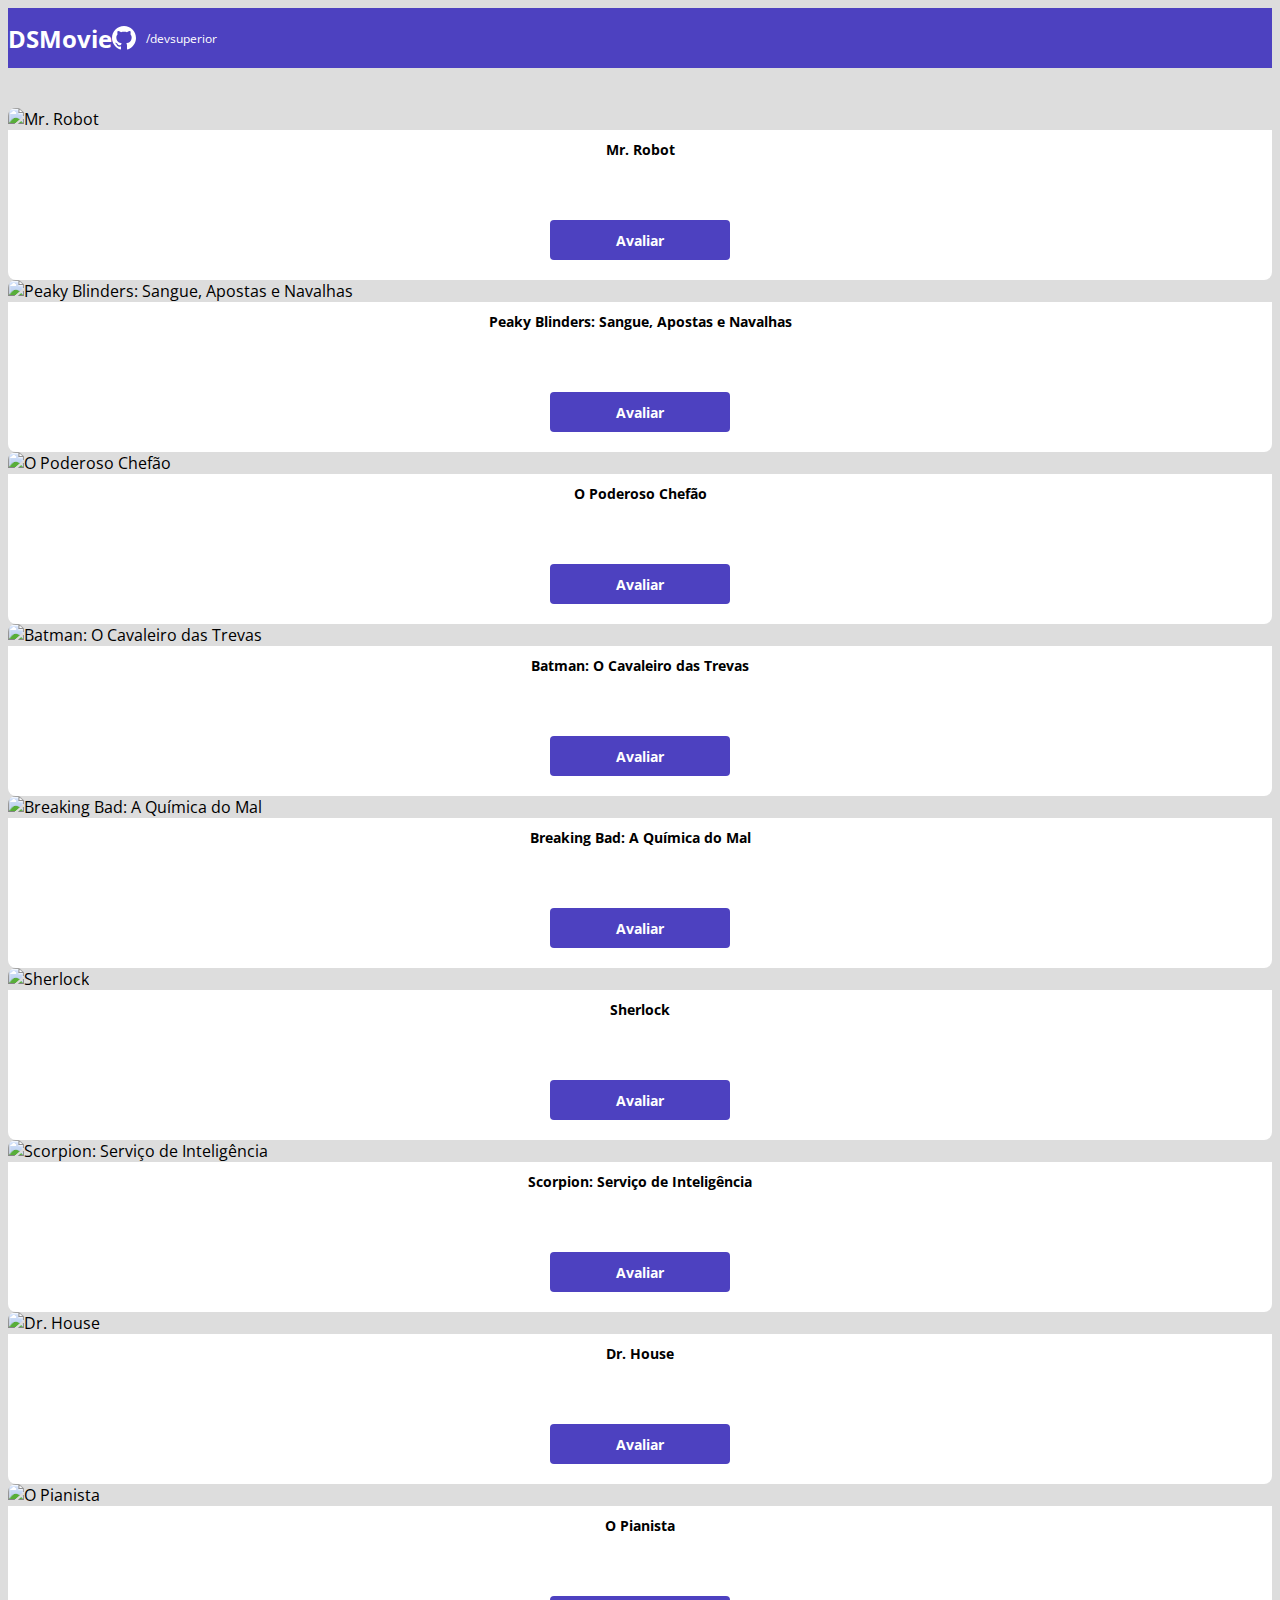
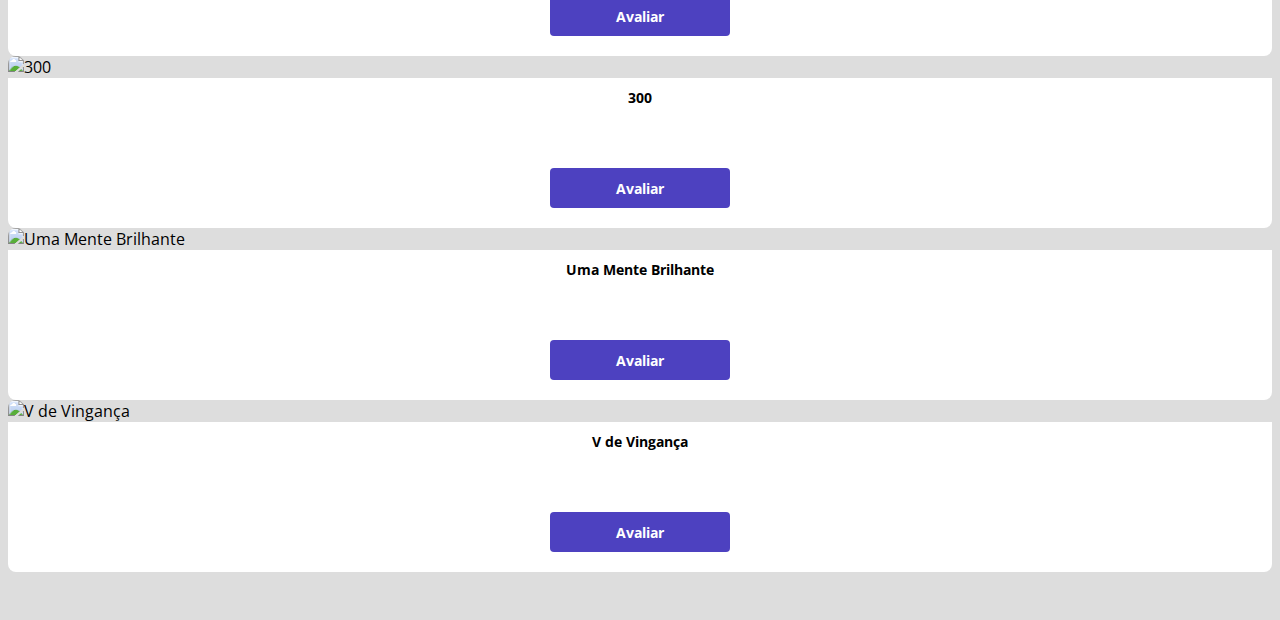
==== index.html @ 03ea0a64 "Listagem de cards" ====
<!DOCTYPE html>
<html lang="en">
  <head>
    <meta charset="UTF-8" />
    <meta http-equiv="X-UA-Compatible" content="IE=edge" />
    <meta name="viewport" content="width=device-width, initial-scale=1.0" />
    <title>Projeto DSMovie</title>

    <link
      href="https://cdn.jsdelivr.net/npm/bootstrap@5.1.3/dist/css/bootstrap.min.css"
      rel="stylesheet"
      integrity="sha384-1BmE4kWBq78iYhFldvKuhfTAU6auU8tT94WrHftjDbrCEXSU1oBoqyl2QvZ6jIW3"
      crossorigin="anonymous"
    />

    <link rel="stylesheet" href="css/styles.css" />
  </head>
  <body>
    <header>
      <nav class="container">
        <h1>DSMovie</h1>
        <div class="dsmovie-contact-container">
          <img src="img/github.svg" alt="Github" />
          <a href="https://github.com/devsuperior">/devsuperior</a>
        </div>
      </nav>
    </header>

    <main>
      <section id="dsmovie-card-list" class="container">
        <div class="row">
          <div class="col-sm-6 col-lg-4 col-xl-3 mb-3">
            <div class="dsmovie-card">
              <img
                src="https://www.themoviedb.org/t/p/w533_and_h300_bestv2/1SEVAgbaah9wE5xoLt4qWPMBdpL.jpg"
                alt="Mr. Robot"
              />
              <div class="dsmovie-card-description">
                <h3>Mr. Robot</h3>
                <a class="dsmovie-btn" href="form.html">Avaliar</a>
              </div>
            </div>
          </div>

          <div class="col-sm-6 col-lg-4 col-xl-3 mb-3">
            <div class="dsmovie-card">
              <img
                src="https://www.themoviedb.org/t/p/w533_and_h300_bestv2/wiE9doxiLwq3WCGamDIOb2PqBqc.jpg"
                alt="Peaky Blinders: Sangue, Apostas e Navalhas"
              />
              <div class="dsmovie-card-description">
                <h3>Peaky Blinders: Sangue, Apostas e Navalhas</h3>
                <a class="dsmovie-btn" href="form.html">Avaliar</a>
              </div>
            </div>
          </div>

          <div class="col-sm-6 col-lg-4 col-xl-3 mb-3">
            <div class="dsmovie-card">
              <img
                src="https://www.themoviedb.org/t/p/w533_and_h300_bestv2/AbgEQO2mneCSOc8CSnOMa8pBS8I.jpg"
                alt="O Poderoso Chefão"
              />
              <div class="dsmovie-card-description">
                <h3>O Poderoso Chefão</h3>
                <a class="dsmovie-btn" href="form.html">Avaliar</a>
              </div>
            </div>
          </div>

          <div class="col-sm-6 col-lg-4 col-xl-3 mb-3">
            <div class="dsmovie-card">
              <img
                src="https://www.themoviedb.org/t/p/w533_and_h300_bestv2/6fA9nie4ROlkyZAUlgKNjGNCbHG.jpg"
                alt="Batman: O Cavaleiro das Trevas"
              />
              <div class="dsmovie-card-description">
                <h3>Batman: O Cavaleiro das Trevas</h3>
                <a class="dsmovie-btn" href="form.html">Avaliar</a>
              </div>
            </div>
          </div>

          <div class="col-sm-6 col-lg-4 col-xl-3 mb-3">
            <div class="dsmovie-card">
              <img
                src="https://www.themoviedb.org/t/p/w533_and_h300_bestv2/yXSzo0VU1Q1QaB7Xg5Hqe4tXXA3.jpg"
                alt="Breaking Bad: A Química do Mal "
              />
              <div class="dsmovie-card-description">
                <h3>Breaking Bad: A Química do Mal </h3>
                <a class="dsmovie-btn" href="form.html">Avaliar</a>
              </div>
            </div>
          </div>

          <div class="col-sm-6 col-lg-4 col-xl-3 mb-3">
            <div class="dsmovie-card">
              <img
                src="https://www.themoviedb.org/t/p/w533_and_h300_bestv2/oU0eAFq5Bwx4EwYpRja6ITP7U1j.jpg"
                alt="Sherlock"
              />
              <div class="dsmovie-card-description">
                <h3>Sherlock</h3>
                <a class="dsmovie-btn" href="form.html">Avaliar</a>
              </div>
            </div>
          </div>

          <div class="col-sm-6 col-lg-4 col-xl-3 mb-3">
            <div class="dsmovie-card">
              <img
                src="https://www.themoviedb.org/t/p/w533_and_h300_bestv2/fThSrHjuS1X82XoH9VrtvgvMIXm.jpg"
                alt="Scorpion: Serviço de Inteligência"
              />
              <div class="dsmovie-card-description">
                <h3>Scorpion: Serviço de Inteligência</h3>
                <a class="dsmovie-btn" href="form.html">Avaliar</a>
              </div>
            </div>
          </div>

          <div class="col-sm-6 col-lg-4 col-xl-3 mb-3">
            <div class="dsmovie-card">
              <img
                src="https://www.themoviedb.org/t/p/w533_and_h300_bestv2/hiK4qc0tZijQ9KNUnBIS1k4tdMJ.jpg"
                alt="Dr. House"
              />
              <div class="dsmovie-card-description">
                <h3>Dr. House</h3>
                <a class="dsmovie-btn" href="form.html">Avaliar</a>
              </div>
            </div>
          </div>

          <div class="col-sm-6 col-lg-4 col-xl-3 mb-3">
            <div class="dsmovie-card">
              <img
                src="https://www.themoviedb.org/t/p/w533_and_h300_bestv2/1XqIhsqnAozznGhxlGdI0GPcCro.jpg"
                alt="O Pianista"
              />
              <div class="dsmovie-card-description">
                <h3>O Pianista</h3>
                <a class="dsmovie-btn" href="form.html">Avaliar</a>
              </div>
            </div>
          </div>

          <div class="col-sm-6 col-lg-4 col-xl-3 mb-3">
            <div class="dsmovie-card">
              <img
                src="https://www.themoviedb.org/t/p/w533_and_h300_bestv2/eGhjeUbzttA3E4flxdAm8gHz4h4.jpg"
                alt="300"
              />
              <div class="dsmovie-card-description">
                <h3>300</h3>
                <a class="dsmovie-btn" href="form.html">Avaliar</a>
              </div>
            </div>
          </div>

          <div class="col-sm-6 col-lg-4 col-xl-3 mb-3">
            <div class="dsmovie-card">
              <img
                src="https://www.themoviedb.org/t/p/w533_and_h300_bestv2/vVBcIN68kFq681b4lObiNJhEVro.jpg"
                alt="Uma Mente Brilhante"
              />
              <div class="dsmovie-card-description">
                <h3>Uma Mente Brilhante</h3>
                <a class="dsmovie-btn" href="form.html">Avaliar</a>
              </div>
            </div>
          </div>

          <div class="col-sm-6 col-lg-4 col-xl-3 mb-3">
            <div class="dsmovie-card">
              <img
                src="https://www.themoviedb.org/t/p/w533_and_h300_bestv2/vVMwu4pGuXHFYA9iwQ6sVtvT91w.jpg"
                alt="V de Vingança"
              />
              <div class="dsmovie-card-description">
                <h3>V de Vingança</h3>
                <a class="dsmovie-btn" href="form.html">Avaliar</a>
              </div>
            </div>
          </div>
      </section>
    </main>
  </body>
</html>
---- css/styles.css ----
@import url('https://fonts.googleapis.com/css2?family=Open+Sans:wght@300;400;700&display=swap');

:root {
    --bg-gray: #ddd;
    --text-gray: #4a4a4a;
    --color-primary: #4D41C0;
    --white:#FFFFFF
}

* {
    box-sizing: border-box;
    font-family: 'Open Sans', sans-serif;
}

h1, h2, h3, h4, h5, h6 {
    margin: 0;
}

html, body {
    background-color: var(--bg-gray);
}

header {
    background-color: var(--color-primary);
    color: var(--white);
    height: 60px;
    display: flex;
    align-items: center;
}

nav {
    display: flex;
    align-items: center;
    justify-content: space-between;
}

nav h1 {
    font-size: 24px;
    font-weight: 700;
}

nav a {
    font-size: 12px;
    font-weight: 400;
}

a, a:hover {
    text-decoration: none;
    color: unset;
}
.dsmovie-contact-container {
    display: flex;
    align-items: center;
}

.dsmovie-contact-container img {
    margin-right: 10px;
}

#dsmovie-card-list {
    padding: 40px 0; /* Espaçamento interno */
}

.dsmovie-card {
    width: 100%;    
}

.dsmovie-card img {
    width: 100%;
    border-radius: 8px 8px 0 0;
}

.dsmovie-card-description {
    background-color: var(--white);
    padding: 10px 20px 20px 20px ;
    display: flex;
    flex-direction: column;
    align-items: center;
    justify-content: space-between;
    border-radius: 0 0 8px 8px;
    min-height: 150px;
}

.dsmovie-card-description h3 {
    font-size: 14px;
    font-weight: 700;
    margin-bottom: 25px;
    text-align: center;
}

.dsmovie-btn, .dsmovie-btn:hover {
    width: 180px;
    height: 40px;
    background-color: var(--color-primary);
    color: var(--white);
    font-size: 14px;
    font-weight: 700;
    display: flex;
    align-items: center;
    justify-content: center;
    border-radius: 4px;
}
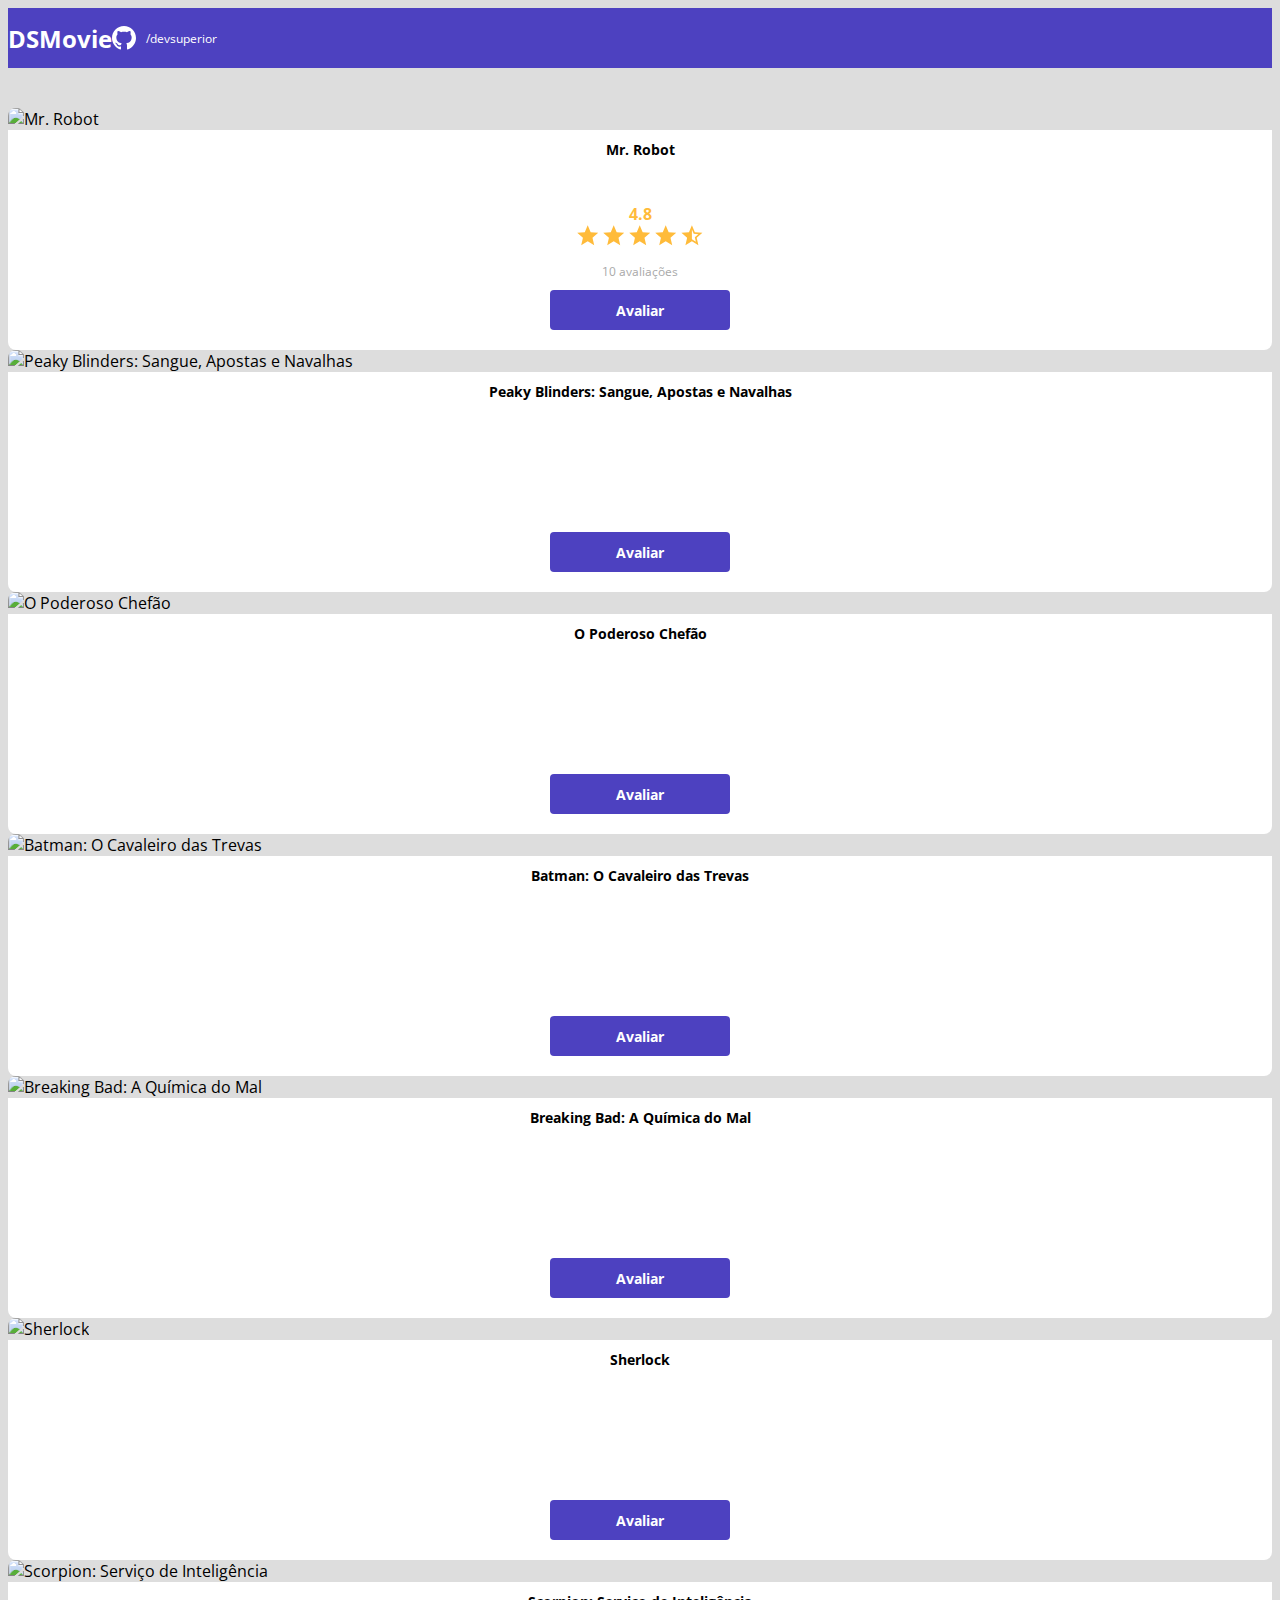
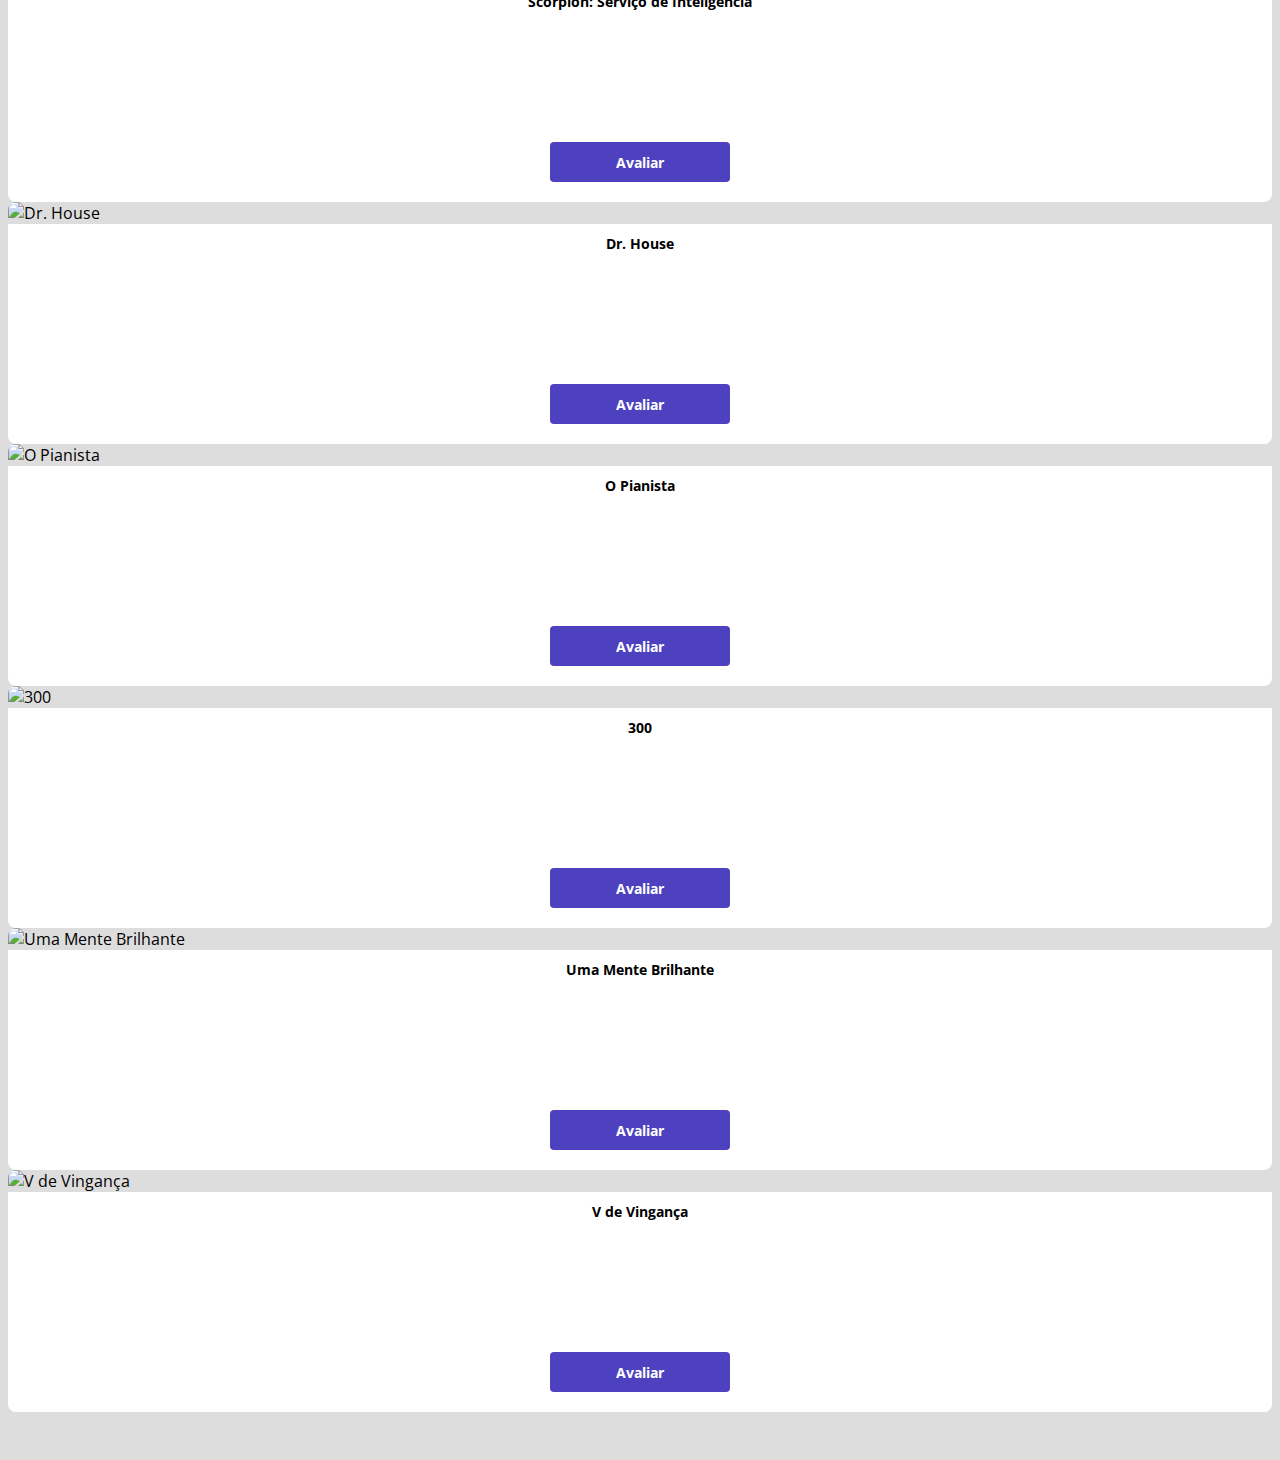
==== commit 042b52d0: "Avaliação com estrelas" ====
--- a/index.html
+++ b/index.html
@@ -37,7 +37,18 @@
               />
               <div class="dsmovie-card-description">
                 <h3>Mr. Robot</h3>
-                <a class="dsmovie-btn" href="form.html">Avaliar</a>
+                <div class="dsmovie-card-description-bottom">
+                  <h4>4.8</h4>
+                  <div>
+                    <img src="img/star-full.svg" alt="Star" />
+                    <img src="img/star-full.svg" alt="Star" />
+                    <img src="img/star-full.svg" alt="Star" />
+                    <img src="img/star-full.svg" alt="Star" />
+                    <img src="img/star-half.svg" alt="Star" />
+                  </div>
+                  <p>10 avaliações</p>
+                  <a class="dsmovie-btn" href="form.html">Avaliar</a>
+                </div>
               </div>
             </div>
           </div>
@@ -88,7 +99,7 @@
                 alt="Breaking Bad: A Química do Mal "
               />
               <div class="dsmovie-card-description">
-                <h3>Breaking Bad: A Química do Mal </h3>
+                <h3>Breaking Bad: A Química do Mal</h3>
                 <a class="dsmovie-btn" href="form.html">Avaliar</a>
               </div>
             </div>
@@ -184,6 +195,7 @@
               </div>
             </div>
           </div>
+        </div>
       </section>
     </main>
   </body>
--- a/css/styles.css
+++ b/css/styles.css
@@ -4,7 +4,9 @@
     --bg-gray: #ddd;
     --text-gray: #4a4a4a;
     --color-primary: #4D41C0;
-    --white:#FFFFFF
+    --white: #FFFFFF;
+    --text-light-gray: #aaa;
+    --star-yellow: #FFBB3A;
 }
 
 * {
@@ -78,7 +80,7 @@
     align-items: center;
     justify-content: space-between;
     border-radius: 0 0 8px 8px;
-    min-height: 150px;
+    height: 220px;
 }
 
 .dsmovie-card-description h3 {
@@ -86,6 +88,28 @@
     font-weight: 700;
     margin-bottom: 25px;
     text-align: center;
+}
+.dsmovie-card-description-bottom {
+    display: flex;
+    flex-direction: column;
+    align-items: center;
+}
+
+.dsmovie-card-description-bottom h4 {
+    font-size: 16px;
+    font-weight: 700;
+    color: var(--star-yellow);
+}
+
+.dsmovie-card-description-bottom img {
+    width: 22px;
+}
+
+.dsmovie-card-description-bottom p {
+    font-size: 12px;
+    font-weight: 400;
+    color: var(--text-light-gray);
+    margin-bottom: 10px;
 }
 
 .dsmovie-btn, .dsmovie-btn:hover {
@@ -99,4 +123,46 @@
     align-items: center;
     justify-content: center;
     border-radius: 4px;
+    border: 0;
 }
+
+.dsmovie-form-container {
+    padding: 40px 0;
+    max-width: 480px;
+}
+
+.dsmovie-form-description {
+    background-color: var(--white);
+    padding: 20px;
+    display: flex;
+    flex-direction: column;
+    align-items: center;
+    border-radius: 0 0 8px 8px;
+}
+
+.dsmovie-form {
+    width: 100%;
+}
+
+.dsmovie-form-description h3 {
+    font-size: 13px;
+    font-weight: 700;
+    margin-bottom: 20px;
+}
+
+.dsmovie-form-group {
+    margin-bottom: 20px;
+}
+
+.dsmovie-form-group label {
+    font-size: 12px;
+    color: var(--text-light-gray);
+}
+
+.dsmovie-form-btn-container {
+    height: 100px;
+    display: flex;
+    flex-direction: column;
+    align-items: center;
+    justify-content: space-between;
+}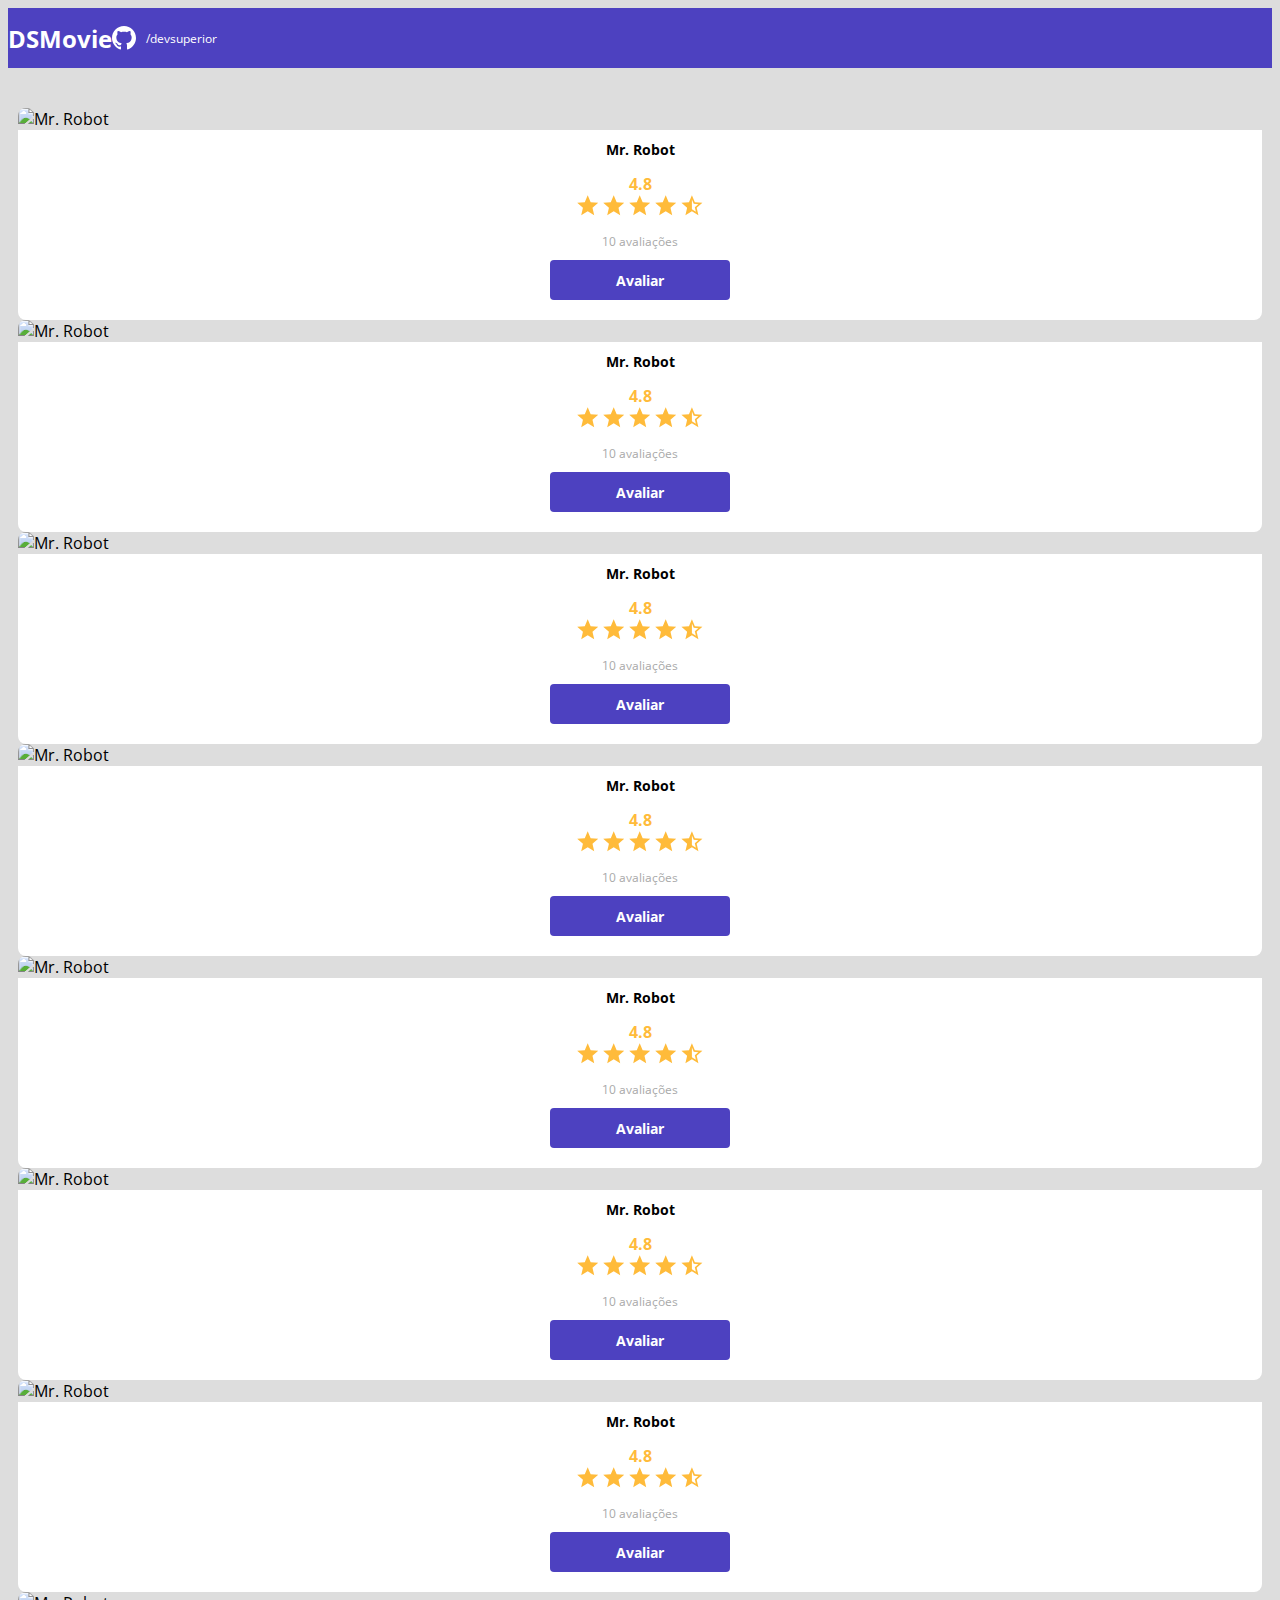
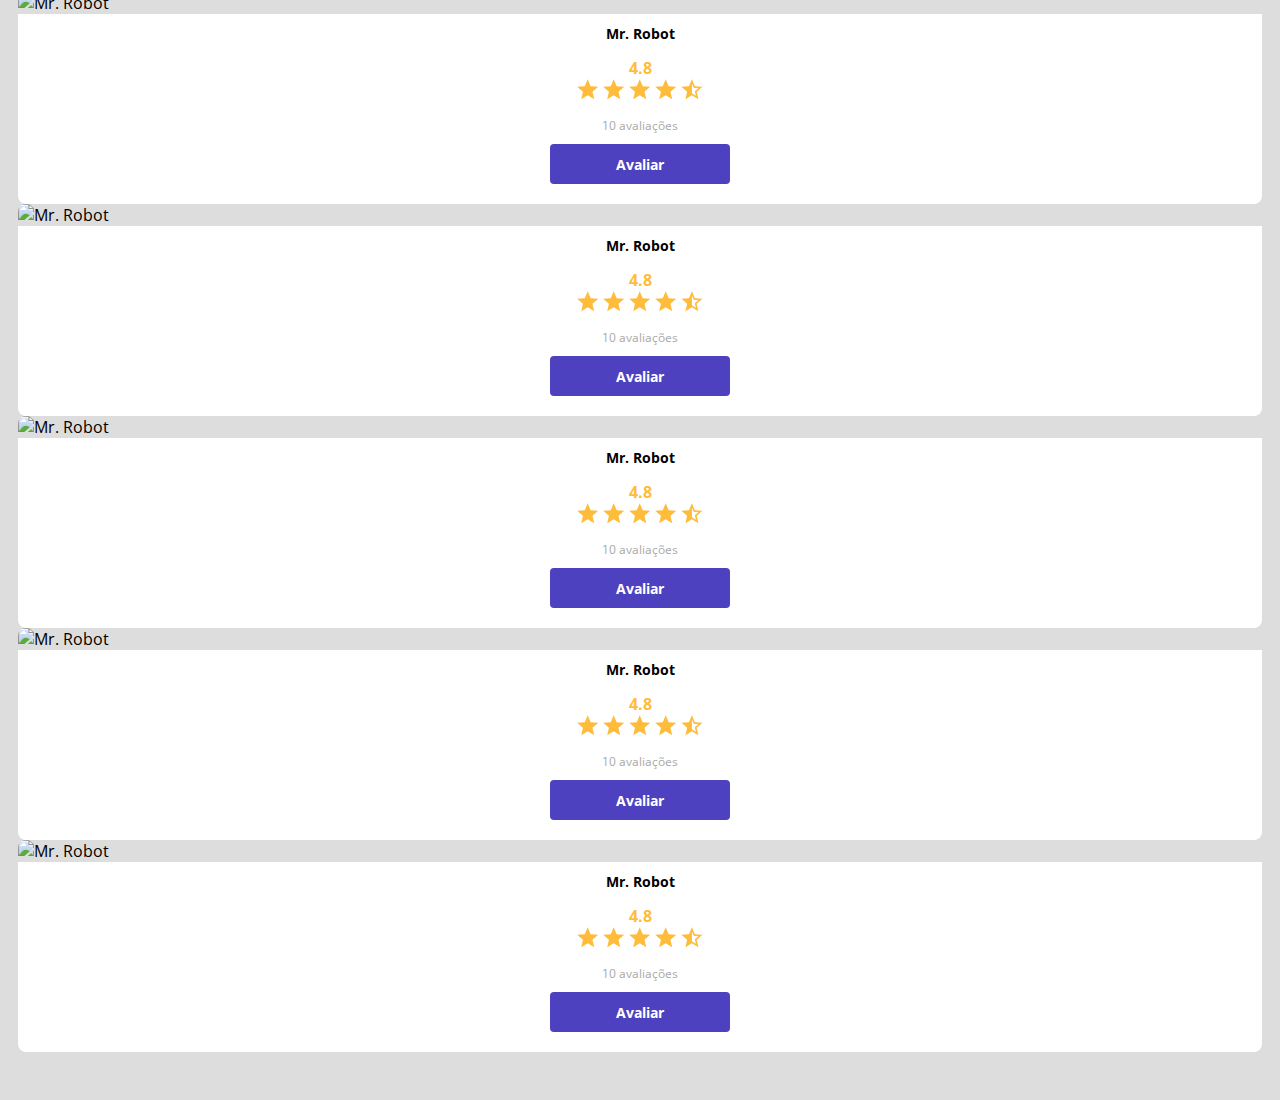
==== commit 0f7c8bca: "Polimento da listagem" ====
--- a/index.html
+++ b/index.html
@@ -56,142 +56,253 @@
           <div class="col-sm-6 col-lg-4 col-xl-3 mb-3">
             <div class="dsmovie-card">
               <img
-                src="https://www.themoviedb.org/t/p/w533_and_h300_bestv2/wiE9doxiLwq3WCGamDIOb2PqBqc.jpg"
-                alt="Peaky Blinders: Sangue, Apostas e Navalhas"
-              />
-              <div class="dsmovie-card-description">
-                <h3>Peaky Blinders: Sangue, Apostas e Navalhas</h3>
-                <a class="dsmovie-btn" href="form.html">Avaliar</a>
-              </div>
-            </div>
-          </div>
-
-          <div class="col-sm-6 col-lg-4 col-xl-3 mb-3">
-            <div class="dsmovie-card">
-              <img
-                src="https://www.themoviedb.org/t/p/w533_and_h300_bestv2/AbgEQO2mneCSOc8CSnOMa8pBS8I.jpg"
-                alt="O Poderoso Chefão"
-              />
-              <div class="dsmovie-card-description">
-                <h3>O Poderoso Chefão</h3>
-                <a class="dsmovie-btn" href="form.html">Avaliar</a>
-              </div>
-            </div>
-          </div>
-
-          <div class="col-sm-6 col-lg-4 col-xl-3 mb-3">
-            <div class="dsmovie-card">
-              <img
-                src="https://www.themoviedb.org/t/p/w533_and_h300_bestv2/6fA9nie4ROlkyZAUlgKNjGNCbHG.jpg"
-                alt="Batman: O Cavaleiro das Trevas"
-              />
-              <div class="dsmovie-card-description">
-                <h3>Batman: O Cavaleiro das Trevas</h3>
-                <a class="dsmovie-btn" href="form.html">Avaliar</a>
-              </div>
-            </div>
-          </div>
-
-          <div class="col-sm-6 col-lg-4 col-xl-3 mb-3">
-            <div class="dsmovie-card">
-              <img
-                src="https://www.themoviedb.org/t/p/w533_and_h300_bestv2/yXSzo0VU1Q1QaB7Xg5Hqe4tXXA3.jpg"
-                alt="Breaking Bad: A Química do Mal "
-              />
-              <div class="dsmovie-card-description">
-                <h3>Breaking Bad: A Química do Mal</h3>
-                <a class="dsmovie-btn" href="form.html">Avaliar</a>
-              </div>
-            </div>
-          </div>
-
-          <div class="col-sm-6 col-lg-4 col-xl-3 mb-3">
-            <div class="dsmovie-card">
-              <img
-                src="https://www.themoviedb.org/t/p/w533_and_h300_bestv2/oU0eAFq5Bwx4EwYpRja6ITP7U1j.jpg"
-                alt="Sherlock"
-              />
-              <div class="dsmovie-card-description">
-                <h3>Sherlock</h3>
-                <a class="dsmovie-btn" href="form.html">Avaliar</a>
-              </div>
-            </div>
-          </div>
-
-          <div class="col-sm-6 col-lg-4 col-xl-3 mb-3">
-            <div class="dsmovie-card">
-              <img
-                src="https://www.themoviedb.org/t/p/w533_and_h300_bestv2/fThSrHjuS1X82XoH9VrtvgvMIXm.jpg"
-                alt="Scorpion: Serviço de Inteligência"
-              />
-              <div class="dsmovie-card-description">
-                <h3>Scorpion: Serviço de Inteligência</h3>
-                <a class="dsmovie-btn" href="form.html">Avaliar</a>
-              </div>
-            </div>
-          </div>
-
-          <div class="col-sm-6 col-lg-4 col-xl-3 mb-3">
-            <div class="dsmovie-card">
-              <img
-                src="https://www.themoviedb.org/t/p/w533_and_h300_bestv2/hiK4qc0tZijQ9KNUnBIS1k4tdMJ.jpg"
-                alt="Dr. House"
-              />
-              <div class="dsmovie-card-description">
-                <h3>Dr. House</h3>
-                <a class="dsmovie-btn" href="form.html">Avaliar</a>
-              </div>
-            </div>
-          </div>
-
-          <div class="col-sm-6 col-lg-4 col-xl-3 mb-3">
-            <div class="dsmovie-card">
-              <img
-                src="https://www.themoviedb.org/t/p/w533_and_h300_bestv2/1XqIhsqnAozznGhxlGdI0GPcCro.jpg"
-                alt="O Pianista"
-              />
-              <div class="dsmovie-card-description">
-                <h3>O Pianista</h3>
-                <a class="dsmovie-btn" href="form.html">Avaliar</a>
-              </div>
-            </div>
-          </div>
-
-          <div class="col-sm-6 col-lg-4 col-xl-3 mb-3">
-            <div class="dsmovie-card">
-              <img
-                src="https://www.themoviedb.org/t/p/w533_and_h300_bestv2/eGhjeUbzttA3E4flxdAm8gHz4h4.jpg"
-                alt="300"
-              />
-              <div class="dsmovie-card-description">
-                <h3>300</h3>
-                <a class="dsmovie-btn" href="form.html">Avaliar</a>
-              </div>
-            </div>
-          </div>
-
-          <div class="col-sm-6 col-lg-4 col-xl-3 mb-3">
-            <div class="dsmovie-card">
-              <img
-                src="https://www.themoviedb.org/t/p/w533_and_h300_bestv2/vVBcIN68kFq681b4lObiNJhEVro.jpg"
-                alt="Uma Mente Brilhante"
-              />
-              <div class="dsmovie-card-description">
-                <h3>Uma Mente Brilhante</h3>
-                <a class="dsmovie-btn" href="form.html">Avaliar</a>
-              </div>
-            </div>
-          </div>
-
-          <div class="col-sm-6 col-lg-4 col-xl-3 mb-3">
-            <div class="dsmovie-card">
-              <img
-                src="https://www.themoviedb.org/t/p/w533_and_h300_bestv2/vVMwu4pGuXHFYA9iwQ6sVtvT91w.jpg"
-                alt="V de Vingança"
-              />
-              <div class="dsmovie-card-description">
-                <h3>V de Vingança</h3>
-                <a class="dsmovie-btn" href="form.html">Avaliar</a>
+                src="https://www.themoviedb.org/t/p/w533_and_h300_bestv2/1SEVAgbaah9wE5xoLt4qWPMBdpL.jpg"
+                alt="Mr. Robot"
+              />
+              <div class="dsmovie-card-description">
+                <h3>Mr. Robot</h3>
+                <div class="dsmovie-card-description-bottom">
+                  <h4>4.8</h4>
+                  <div>
+                    <img src="img/star-full.svg" alt="Star" />
+                    <img src="img/star-full.svg" alt="Star" />
+                    <img src="img/star-full.svg" alt="Star" />
+                    <img src="img/star-full.svg" alt="Star" />
+                    <img src="img/star-half.svg" alt="Star" />
+                  </div>
+                  <p>10 avaliações</p>
+                  <a class="dsmovie-btn" href="form.html">Avaliar</a>
+                </div>
+              </div>
+            </div>
+          </div>
+          <div class="col-sm-6 col-lg-4 col-xl-3 mb-3">
+            <div class="dsmovie-card">
+              <img
+                src="https://www.themoviedb.org/t/p/w533_and_h300_bestv2/1SEVAgbaah9wE5xoLt4qWPMBdpL.jpg"
+                alt="Mr. Robot"
+              />
+              <div class="dsmovie-card-description">
+                <h3>Mr. Robot</h3>
+                <div class="dsmovie-card-description-bottom">
+                  <h4>4.8</h4>
+                  <div>
+                    <img src="img/star-full.svg" alt="Star" />
+                    <img src="img/star-full.svg" alt="Star" />
+                    <img src="img/star-full.svg" alt="Star" />
+                    <img src="img/star-full.svg" alt="Star" />
+                    <img src="img/star-half.svg" alt="Star" />
+                  </div>
+                  <p>10 avaliações</p>
+                  <a class="dsmovie-btn" href="form.html">Avaliar</a>
+                </div>
+              </div>
+            </div>
+          </div>
+          <div class="col-sm-6 col-lg-4 col-xl-3 mb-3">
+            <div class="dsmovie-card">
+              <img
+                src="https://www.themoviedb.org/t/p/w533_and_h300_bestv2/1SEVAgbaah9wE5xoLt4qWPMBdpL.jpg"
+                alt="Mr. Robot"
+              />
+              <div class="dsmovie-card-description">
+                <h3>Mr. Robot</h3>
+                <div class="dsmovie-card-description-bottom">
+                  <h4>4.8</h4>
+                  <div>
+                    <img src="img/star-full.svg" alt="Star" />
+                    <img src="img/star-full.svg" alt="Star" />
+                    <img src="img/star-full.svg" alt="Star" />
+                    <img src="img/star-full.svg" alt="Star" />
+                    <img src="img/star-half.svg" alt="Star" />
+                  </div>
+                  <p>10 avaliações</p>
+                  <a class="dsmovie-btn" href="form.html">Avaliar</a>
+                </div>
+              </div>
+            </div>
+          </div>
+          <div class="col-sm-6 col-lg-4 col-xl-3 mb-3">
+            <div class="dsmovie-card">
+              <img
+                src="https://www.themoviedb.org/t/p/w533_and_h300_bestv2/1SEVAgbaah9wE5xoLt4qWPMBdpL.jpg"
+                alt="Mr. Robot"
+              />
+              <div class="dsmovie-card-description">
+                <h3>Mr. Robot</h3>
+                <div class="dsmovie-card-description-bottom">
+                  <h4>4.8</h4>
+                  <div>
+                    <img src="img/star-full.svg" alt="Star" />
+                    <img src="img/star-full.svg" alt="Star" />
+                    <img src="img/star-full.svg" alt="Star" />
+                    <img src="img/star-full.svg" alt="Star" />
+                    <img src="img/star-half.svg" alt="Star" />
+                  </div>
+                  <p>10 avaliações</p>
+                  <a class="dsmovie-btn" href="form.html">Avaliar</a>
+                </div>
+              </div>
+            </div>
+          </div>
+          <div class="col-sm-6 col-lg-4 col-xl-3 mb-3">
+            <div class="dsmovie-card">
+              <img
+                src="https://www.themoviedb.org/t/p/w533_and_h300_bestv2/1SEVAgbaah9wE5xoLt4qWPMBdpL.jpg"
+                alt="Mr. Robot"
+              />
+              <div class="dsmovie-card-description">
+                <h3>Mr. Robot</h3>
+                <div class="dsmovie-card-description-bottom">
+                  <h4>4.8</h4>
+                  <div>
+                    <img src="img/star-full.svg" alt="Star" />
+                    <img src="img/star-full.svg" alt="Star" />
+                    <img src="img/star-full.svg" alt="Star" />
+                    <img src="img/star-full.svg" alt="Star" />
+                    <img src="img/star-half.svg" alt="Star" />
+                  </div>
+                  <p>10 avaliações</p>
+                  <a class="dsmovie-btn" href="form.html">Avaliar</a>
+                </div>
+              </div>
+            </div>
+          </div>
+          <div class="col-sm-6 col-lg-4 col-xl-3 mb-3">
+            <div class="dsmovie-card">
+              <img
+                src="https://www.themoviedb.org/t/p/w533_and_h300_bestv2/1SEVAgbaah9wE5xoLt4qWPMBdpL.jpg"
+                alt="Mr. Robot"
+              />
+              <div class="dsmovie-card-description">
+                <h3>Mr. Robot</h3>
+                <div class="dsmovie-card-description-bottom">
+                  <h4>4.8</h4>
+                  <div>
+                    <img src="img/star-full.svg" alt="Star" />
+                    <img src="img/star-full.svg" alt="Star" />
+                    <img src="img/star-full.svg" alt="Star" />
+                    <img src="img/star-full.svg" alt="Star" />
+                    <img src="img/star-half.svg" alt="Star" />
+                  </div>
+                  <p>10 avaliações</p>
+                  <a class="dsmovie-btn" href="form.html">Avaliar</a>
+                </div>
+              </div>
+            </div>
+          </div>
+          <div class="col-sm-6 col-lg-4 col-xl-3 mb-3">
+            <div class="dsmovie-card">
+              <img
+                src="https://www.themoviedb.org/t/p/w533_and_h300_bestv2/1SEVAgbaah9wE5xoLt4qWPMBdpL.jpg"
+                alt="Mr. Robot"
+              />
+              <div class="dsmovie-card-description">
+                <h3>Mr. Robot</h3>
+                <div class="dsmovie-card-description-bottom">
+                  <h4>4.8</h4>
+                  <div>
+                    <img src="img/star-full.svg" alt="Star" />
+                    <img src="img/star-full.svg" alt="Star" />
+                    <img src="img/star-full.svg" alt="Star" />
+                    <img src="img/star-full.svg" alt="Star" />
+                    <img src="img/star-half.svg" alt="Star" />
+                  </div>
+                  <p>10 avaliações</p>
+                  <a class="dsmovie-btn" href="form.html">Avaliar</a>
+                </div>
+              </div>
+            </div>
+          </div>
+          <div class="col-sm-6 col-lg-4 col-xl-3 mb-3">
+            <div class="dsmovie-card">
+              <img
+                src="https://www.themoviedb.org/t/p/w533_and_h300_bestv2/1SEVAgbaah9wE5xoLt4qWPMBdpL.jpg"
+                alt="Mr. Robot"
+              />
+              <div class="dsmovie-card-description">
+                <h3>Mr. Robot</h3>
+                <div class="dsmovie-card-description-bottom">
+                  <h4>4.8</h4>
+                  <div>
+                    <img src="img/star-full.svg" alt="Star" />
+                    <img src="img/star-full.svg" alt="Star" />
+                    <img src="img/star-full.svg" alt="Star" />
+                    <img src="img/star-full.svg" alt="Star" />
+                    <img src="img/star-half.svg" alt="Star" />
+                  </div>
+                  <p>10 avaliações</p>
+                  <a class="dsmovie-btn" href="form.html">Avaliar</a>
+                </div>
+              </div>
+            </div>
+          </div>
+          <div class="col-sm-6 col-lg-4 col-xl-3 mb-3">
+            <div class="dsmovie-card">
+              <img
+                src="https://www.themoviedb.org/t/p/w533_and_h300_bestv2/1SEVAgbaah9wE5xoLt4qWPMBdpL.jpg"
+                alt="Mr. Robot"
+              />
+              <div class="dsmovie-card-description">
+                <h3>Mr. Robot</h3>
+                <div class="dsmovie-card-description-bottom">
+                  <h4>4.8</h4>
+                  <div>
+                    <img src="img/star-full.svg" alt="Star" />
+                    <img src="img/star-full.svg" alt="Star" />
+                    <img src="img/star-full.svg" alt="Star" />
+                    <img src="img/star-full.svg" alt="Star" />
+                    <img src="img/star-half.svg" alt="Star" />
+                  </div>
+                  <p>10 avaliações</p>
+                  <a class="dsmovie-btn" href="form.html">Avaliar</a>
+                </div>
+              </div>
+            </div>
+          </div>
+          <div class="col-sm-6 col-lg-4 col-xl-3 mb-3">
+            <div class="dsmovie-card">
+              <img
+                src="https://www.themoviedb.org/t/p/w533_and_h300_bestv2/1SEVAgbaah9wE5xoLt4qWPMBdpL.jpg"
+                alt="Mr. Robot"
+              />
+              <div class="dsmovie-card-description">
+                <h3>Mr. Robot</h3>
+                <div class="dsmovie-card-description-bottom">
+                  <h4>4.8</h4>
+                  <div>
+                    <img src="img/star-full.svg" alt="Star" />
+                    <img src="img/star-full.svg" alt="Star" />
+                    <img src="img/star-full.svg" alt="Star" />
+                    <img src="img/star-full.svg" alt="Star" />
+                    <img src="img/star-half.svg" alt="Star" />
+                  </div>
+                  <p>10 avaliações</p>
+                  <a class="dsmovie-btn" href="form.html">Avaliar</a>
+                </div>
+              </div>
+            </div>
+          </div>
+          <div class="col-sm-6 col-lg-4 col-xl-3 mb-3">
+            <div class="dsmovie-card">
+              <img
+                src="https://www.themoviedb.org/t/p/w533_and_h300_bestv2/1SEVAgbaah9wE5xoLt4qWPMBdpL.jpg"
+                alt="Mr. Robot"
+              />
+              <div class="dsmovie-card-description">
+                <h3>Mr. Robot</h3>
+                <div class="dsmovie-card-description-bottom">
+                  <h4>4.8</h4>
+                  <div>
+                    <img src="img/star-full.svg" alt="Star" />
+                    <img src="img/star-full.svg" alt="Star" />
+                    <img src="img/star-full.svg" alt="Star" />
+                    <img src="img/star-full.svg" alt="Star" />
+                    <img src="img/star-half.svg" alt="Star" />
+                  </div>
+                  <p>10 avaliações</p>
+                  <a class="dsmovie-btn" href="form.html">Avaliar</a>
+                </div>
               </div>
             </div>
           </div>
--- a/css/styles.css
+++ b/css/styles.css
@@ -60,7 +60,7 @@
 }
 
 #dsmovie-card-list {
-    padding: 40px 0; /* Espaçamento interno */
+    padding: 40px 10px; /* Espaçamento interno */
 }
 
 .dsmovie-card {
@@ -80,13 +80,13 @@
     align-items: center;
     justify-content: space-between;
     border-radius: 0 0 8px 8px;
-    height: 220px;
+    height: 190px;
 }
 
 .dsmovie-card-description h3 {
     font-size: 14px;
     font-weight: 700;
-    margin-bottom: 25px;
+    margin-bottom: 10px;
     text-align: center;
 }
 .dsmovie-card-description-bottom {
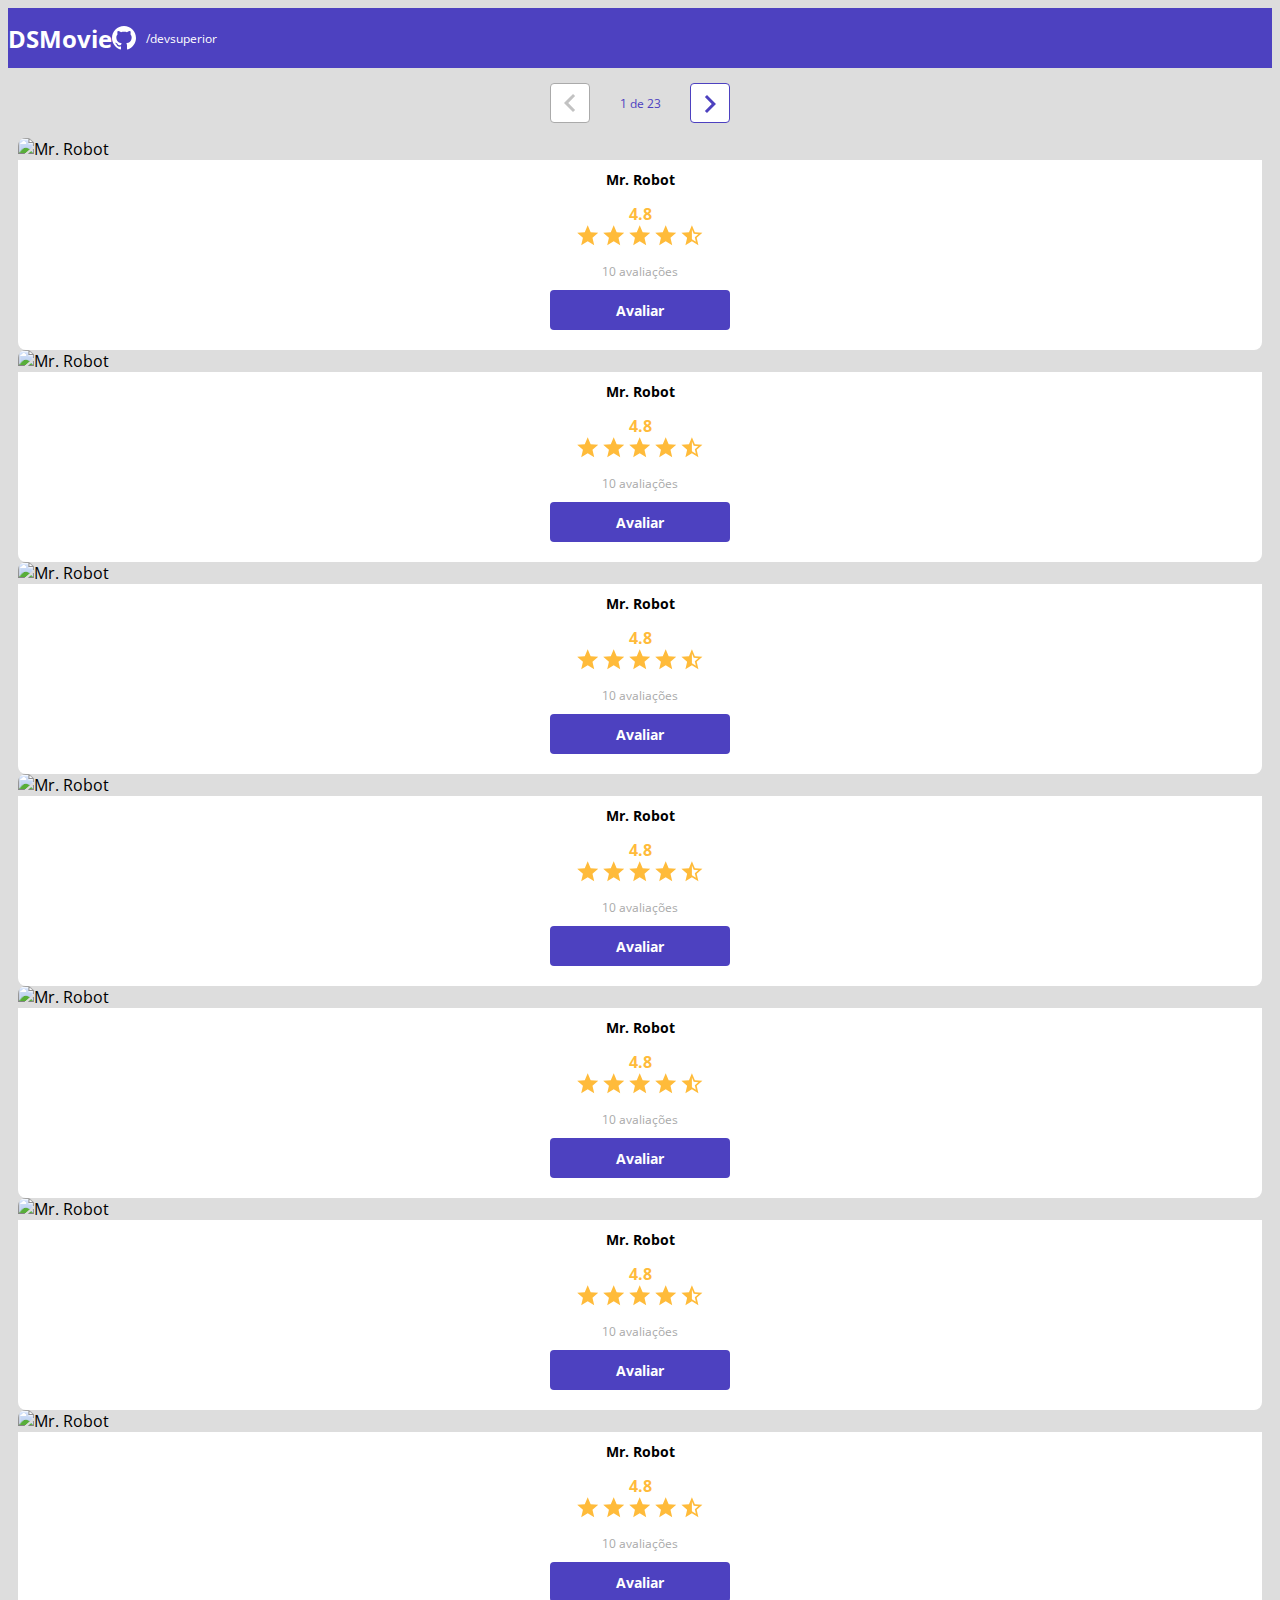
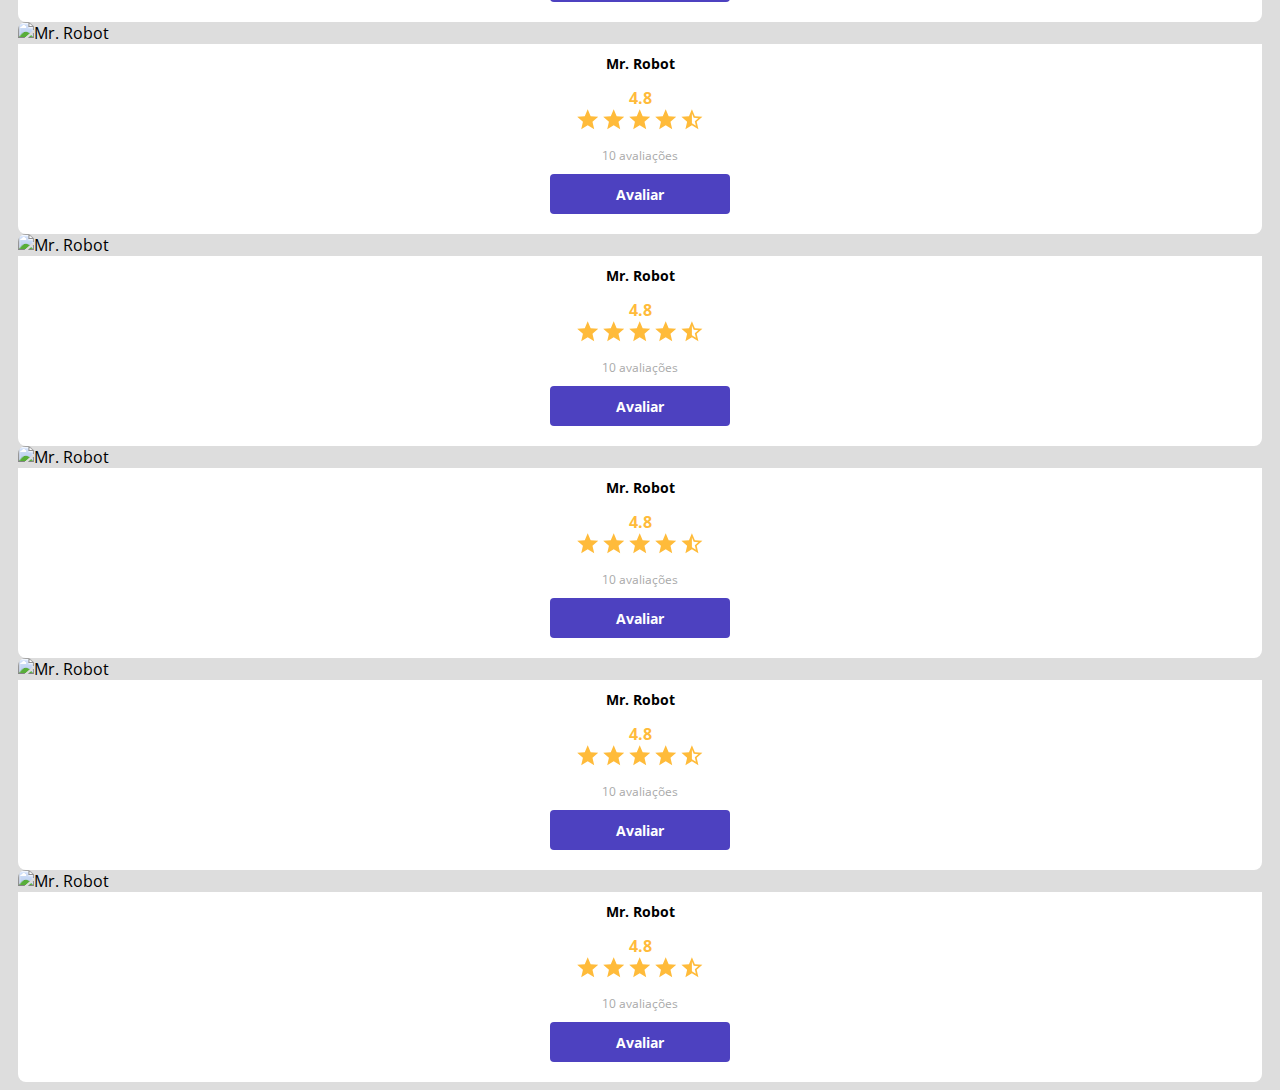
==== commit 3797fb57: "Componente de paginação" ====
--- a/index.html
+++ b/index.html
@@ -28,6 +28,23 @@
 
     <main>
       <section id="dsmovie-card-list" class="container">
+        <div class="dsmovie-pagination-container">
+          <!-- Representa toda a área onde está a caixa de paginação -->
+          <div class="dsmovie-pagination-box">
+            <!-- caixa onde está o conteúdo da paginação -->
+            <button disabled>
+              <img src="img/arrow.svg" alt="Voltar" />
+            </button>
+            <p>1 de 23</p>
+            <button>
+              <img
+                class="dsmovie-flip-horizontal"
+                src="img/arrow.svg"
+                alt="Próxima"
+              />
+            </button>
+          </div>
+        </div>
         <div class="row">
           <div class="col-sm-6 col-lg-4 col-xl-3 mb-3">
             <div class="dsmovie-card">
--- a/css/styles.css
+++ b/css/styles.css
@@ -60,7 +60,7 @@
 }
 
 #dsmovie-card-list {
-    padding: 40px 10px; /* Espaçamento interno */
+    padding: 0 10px; /* Espaçamento interno */
 }
 
 .dsmovie-card {
@@ -165,4 +165,52 @@
     flex-direction: column;
     align-items: center;
     justify-content: space-between;
+}
+
+.dsmovie-pagination-container {
+    padding: 15px 0;
+    display: flex;
+    justify-content: center;
+}
+
+.dsmovie-pagination-box {
+    width: 180px;
+    display: flex;
+    justify-content: space-between;
+    align-items: center;
+}
+
+.dsmovie-pagination-box p {
+    margin: 0;
+    font-size: 12px;
+    color: var(--color-primary);
+    font-weight: 400;
+}
+
+.dsmovie-pagination-box button {
+    width: 40px;
+    height: 40px;
+    border: 1px solid var(--color-primary);
+    border-radius: 4px;
+    background-color: var(--white);
+    display: flex;
+    justify-content: center;
+    align-items: center;
+}
+
+.dsmovie-pagination-box button img {
+    filter: brightness(0) saturate(100%) invert(26%) sepia(99%) saturate(3415%) hue-rotate(240deg) brightness(78%) contrast(89%);
+}
+
+
+.dsmovie-pagination-box button:disabled {
+    border: 1px solid var(--text-light-gray);
+}
+
+.dsmovie-pagination-box button:disabled img {
+    filter: unset;
+}
+
+.dsmovie-flip-horizontal {
+    transform: rotate(180deg);
 }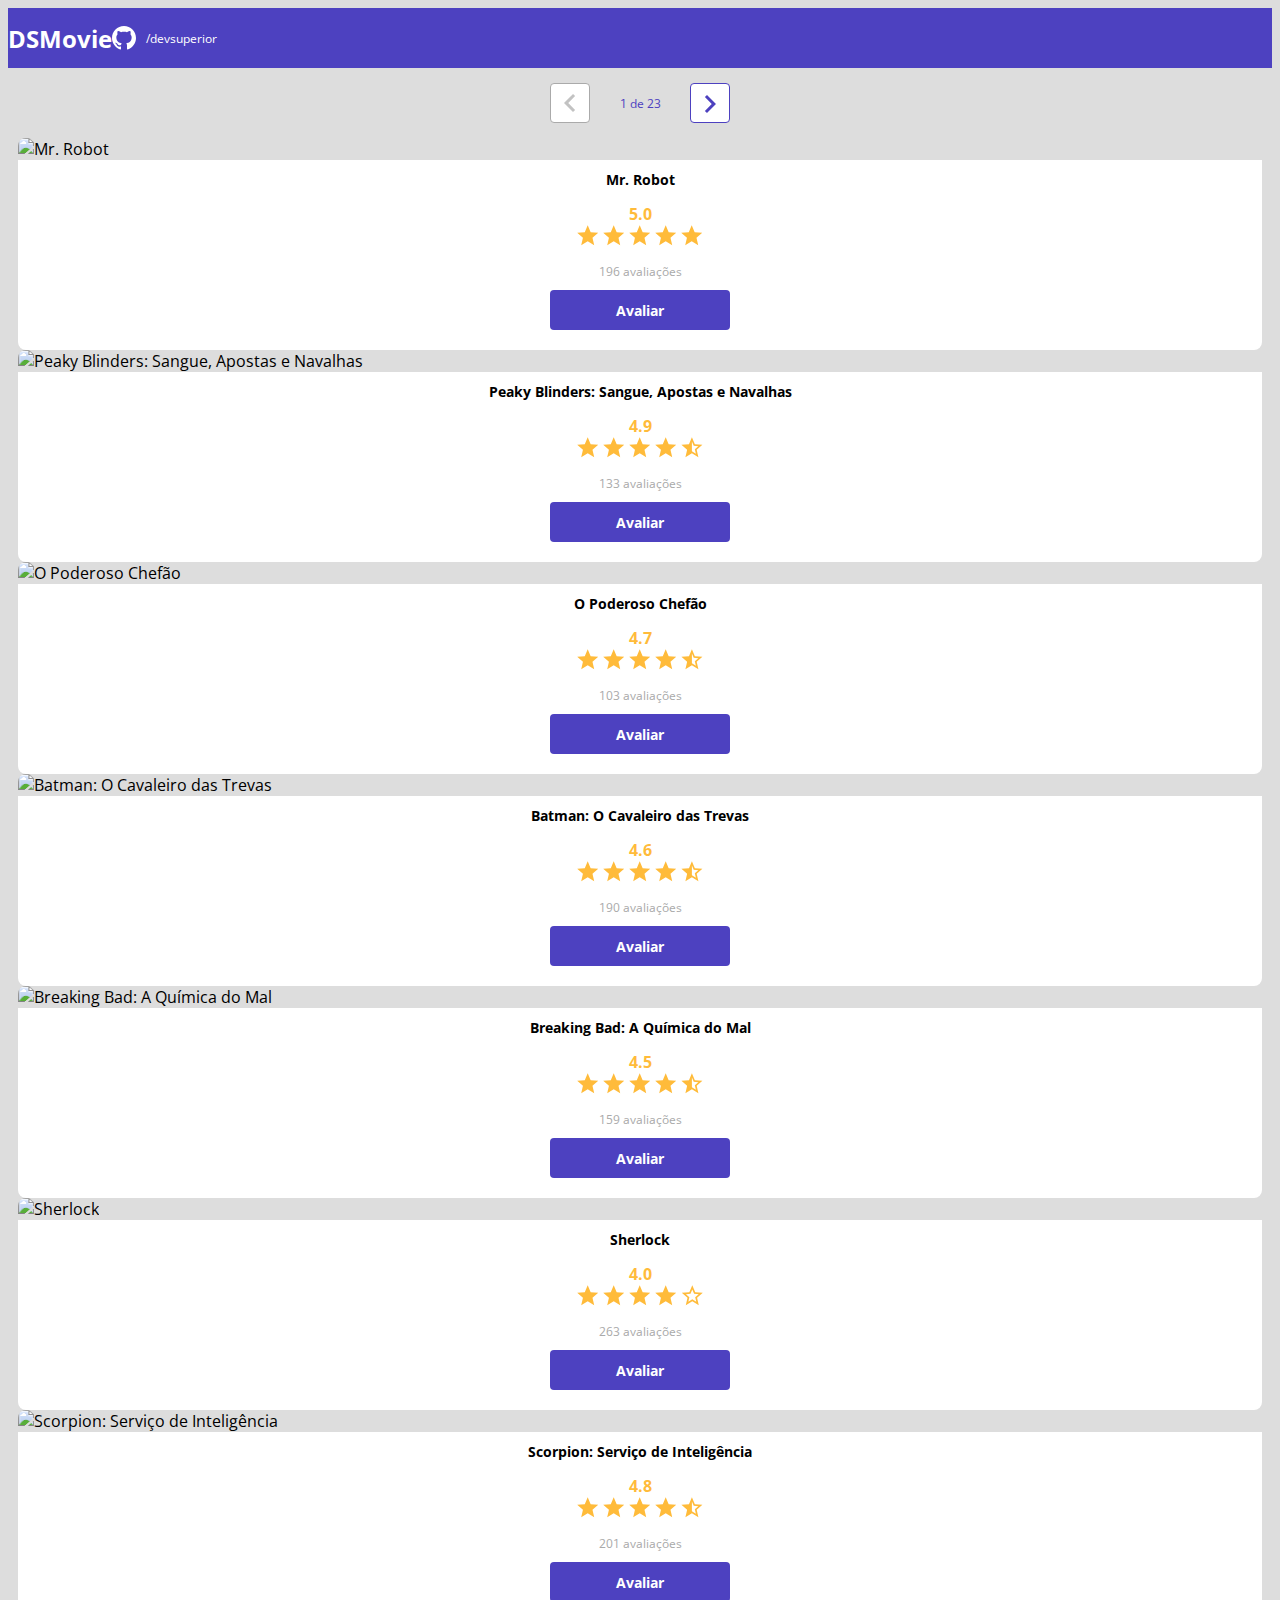
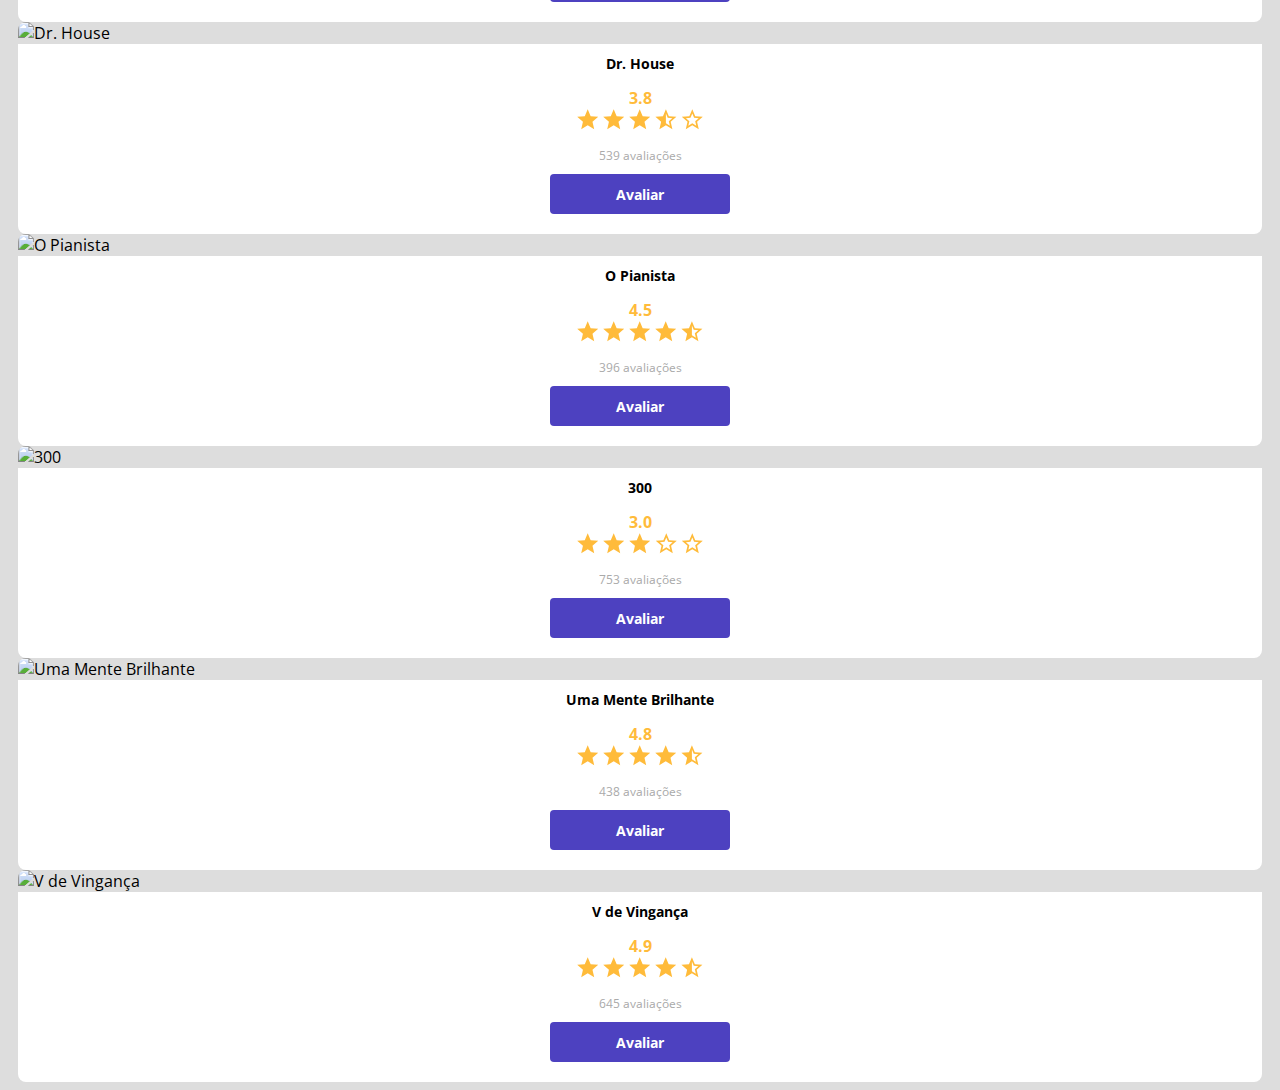
==== commit 23be8853: "Componente de paginação" ====
--- a/index.html
+++ b/index.html
@@ -55,6 +55,145 @@
               <div class="dsmovie-card-description">
                 <h3>Mr. Robot</h3>
                 <div class="dsmovie-card-description-bottom">
+                  <h4>5.0</h4>
+                  <div>
+                    <img src="img/star-full.svg" alt="Star" />
+                    <img src="img/star-full.svg" alt="Star" />
+                    <img src="img/star-full.svg" alt="Star" />
+                    <img src="img/star-full.svg" alt="Star" />
+                    <img src="img/star-full.svg" alt="Star" />
+                  </div>
+                  <p>196 avaliações</p>
+                  <a class="dsmovie-btn" href="form.html">Avaliar</a>
+                </div>
+              </div>
+            </div>
+          </div>
+
+          <div class="col-sm-6 col-lg-4 col-xl-3 mb-3">
+            <div class="dsmovie-card">
+              <img
+                src="https://www.themoviedb.org/t/p/w533_and_h300_bestv2/wiE9doxiLwq3WCGamDIOb2PqBqc.jpg"
+                alt="Peaky Blinders: Sangue, Apostas e Navalhas"
+              />
+              <div class="dsmovie-card-description">
+                <h3>Peaky Blinders: Sangue, Apostas e Navalhas</h3>
+                <div class="dsmovie-card-description-bottom">
+                  <h4>4.9</h4>
+                  <div>
+                    <img src="img/star-full.svg" alt="Star" />
+                    <img src="img/star-full.svg" alt="Star" />
+                    <img src="img/star-full.svg" alt="Star" />
+                    <img src="img/star-full.svg" alt="Star" />
+                    <img src="img/star-half.svg" alt="Star" />
+                  </div>
+                  <p>133 avaliações</p>
+                  <a class="dsmovie-btn" href="form.html">Avaliar</a>
+                </div>
+              </div>
+            </div>
+          </div>
+          <div class="col-sm-6 col-lg-4 col-xl-3 mb-3">
+            <div class="dsmovie-card">
+              <img
+                src="https://www.themoviedb.org/t/p/w533_and_h300_bestv2/AbgEQO2mneCSOc8CSnOMa8pBS8I.jpg"
+                alt="O Poderoso Chefão "
+              />
+              <div class="dsmovie-card-description">
+                <h3>O Poderoso Chefão</h3>
+                <div class="dsmovie-card-description-bottom">
+                  <h4>4.7</h4>
+                  <div>
+                    <img src="img/star-full.svg" alt="Star" />
+                    <img src="img/star-full.svg" alt="Star" />
+                    <img src="img/star-full.svg" alt="Star" />
+                    <img src="img/star-full.svg" alt="Star" />
+                    <img src="img/star-half.svg" alt="Star" />
+                  </div>
+                  <p>103 avaliações</p>
+                  <a class="dsmovie-btn" href="form.html">Avaliar</a>
+                </div>
+              </div>
+            </div>
+          </div>
+          <div class="col-sm-6 col-lg-4 col-xl-3 mb-3">
+            <div class="dsmovie-card">
+              <img
+                src="https://www.themoviedb.org/t/p/w533_and_h300_bestv2/6fA9nie4ROlkyZAUlgKNjGNCbHG.jpg"
+                alt="Batman: O Cavaleiro das Trevas"
+              />
+              <div class="dsmovie-card-description">
+                <h3>Batman: O Cavaleiro das Trevas</h3>
+                <div class="dsmovie-card-description-bottom">
+                  <h4>4.6</h4>
+                  <div>
+                    <img src="img/star-full.svg" alt="Star" />
+                    <img src="img/star-full.svg" alt="Star" />
+                    <img src="img/star-full.svg" alt="Star" />
+                    <img src="img/star-full.svg" alt="Star" />
+                    <img src="img/star-half.svg" alt="Star" />
+                  </div>
+                  <p>190 avaliações</p>
+                  <a class="dsmovie-btn" href="form.html">Avaliar</a>
+                </div>
+              </div>
+            </div>
+          </div>
+          <div class="col-sm-6 col-lg-4 col-xl-3 mb-3">
+            <div class="dsmovie-card">
+              <img
+                src="https://www.themoviedb.org/t/p/w533_and_h300_bestv2/yXSzo0VU1Q1QaB7Xg5Hqe4tXXA3.jpg"
+                alt="Breaking Bad: A Química do Mal"
+              />
+              <div class="dsmovie-card-description">
+                <h3>Breaking Bad: A Química do Mal</h3>
+                <div class="dsmovie-card-description-bottom">
+                  <h4>4.5</h4>
+                  <div>
+                    <img src="img/star-full.svg" alt="Star" />
+                    <img src="img/star-full.svg" alt="Star" />
+                    <img src="img/star-full.svg" alt="Star" />
+                    <img src="img/star-full.svg" alt="Star" />
+                    <img src="img/star-half.svg" alt="Star" />
+                  </div>
+                  <p>159 avaliações</p>
+                  <a class="dsmovie-btn" href="form.html">Avaliar</a>
+                </div>
+              </div>
+            </div>
+          </div>
+          <div class="col-sm-6 col-lg-4 col-xl-3 mb-3">
+            <div class="dsmovie-card">
+              <img
+                src="https://www.themoviedb.org/t/p/w533_and_h300_bestv2/oU0eAFq5Bwx4EwYpRja6ITP7U1j.jpg"
+                alt="Sherlock"
+              />
+              <div class="dsmovie-card-description">
+                <h3>Sherlock</h3>
+                <div class="dsmovie-card-description-bottom">
+                  <h4>4.0</h4>
+                  <div>
+                    <img src="img/star-full.svg" alt="Star" />
+                    <img src="img/star-full.svg" alt="Star" />
+                    <img src="img/star-full.svg" alt="Star" />
+                    <img src="img/star-full.svg" alt="Star" />
+                    <img src="img/star-empty.svg" alt="Star" />
+                  </div>
+                  <p>263 avaliações</p>
+                  <a class="dsmovie-btn" href="form.html">Avaliar</a>
+                </div>
+              </div>
+            </div>
+          </div>
+          <div class="col-sm-6 col-lg-4 col-xl-3 mb-3">
+            <div class="dsmovie-card">
+              <img
+                src="https://www.themoviedb.org/t/p/w533_and_h300_bestv2/9xxRNn7ObFOozBgvNB5xpEiVlIM.jpg"
+                alt="Scorpion: Serviço de Inteligência"
+              />
+              <div class="dsmovie-card-description">
+                <h3>Scorpion: Serviço de Inteligência</h3>
+                <div class="dsmovie-card-description-bottom">
                   <h4>4.8</h4>
                   <div>
                     <img src="img/star-full.svg" alt="Star" />
@@ -63,21 +202,89 @@
                     <img src="img/star-full.svg" alt="Star" />
                     <img src="img/star-half.svg" alt="Star" />
                   </div>
-                  <p>10 avaliações</p>
-                  <a class="dsmovie-btn" href="form.html">Avaliar</a>
-                </div>
-              </div>
-            </div>
-          </div>
-
-          <div class="col-sm-6 col-lg-4 col-xl-3 mb-3">
-            <div class="dsmovie-card">
-              <img
-                src="https://www.themoviedb.org/t/p/w533_and_h300_bestv2/1SEVAgbaah9wE5xoLt4qWPMBdpL.jpg"
-                alt="Mr. Robot"
-              />
-              <div class="dsmovie-card-description">
-                <h3>Mr. Robot</h3>
+                  <p>201 avaliações</p>
+                  <a class="dsmovie-btn" href="form.html">Avaliar</a>
+                </div>
+              </div>
+            </div>
+          </div>
+          <div class="col-sm-6 col-lg-4 col-xl-3 mb-3">
+            <div class="dsmovie-card">
+              <img
+                src="https://www.themoviedb.org/t/p/w533_and_h300_bestv2/hiK4qc0tZijQ9KNUnBIS1k4tdMJ.jpg"
+                alt="Dr. House"
+              />
+              <div class="dsmovie-card-description">
+                <h3>Dr. House</h3>
+                <div class="dsmovie-card-description-bottom">
+                  <h4>3.8</h4>
+                  <div>
+                    <img src="img/star-full.svg" alt="Star" />
+                    <img src="img/star-full.svg" alt="Star" />
+                    <img src="img/star-full.svg" alt="Star" />
+                    <img src="img/star-half.svg" alt="Star" />
+                    <img src="img/star-empty.svg" alt="Star" />
+                  </div>
+                  <p>539 avaliações</p>
+                  <a class="dsmovie-btn" href="form.html">Avaliar</a>
+                </div>
+              </div>
+            </div>
+          </div>
+          <div class="col-sm-6 col-lg-4 col-xl-3 mb-3">
+            <div class="dsmovie-card">
+              <img
+                src="https://www.themoviedb.org/t/p/w533_and_h300_bestv2/1XqIhsqnAozznGhxlGdI0GPcCro.jpg"
+                alt="O Pianista"
+              />
+              <div class="dsmovie-card-description">
+                <h3>O Pianista</h3>
+                <div class="dsmovie-card-description-bottom">
+                  <h4>4.5</h4>
+                  <div>
+                    <img src="img/star-full.svg" alt="Star" />
+                    <img src="img/star-full.svg" alt="Star" />
+                    <img src="img/star-full.svg" alt="Star" />
+                    <img src="img/star-full.svg" alt="Star" />
+                    <img src="img/star-half.svg" alt="Star" />
+                  </div>
+                  <p>396 avaliações</p>
+                  <a class="dsmovie-btn" href="form.html">Avaliar</a>
+                </div>
+              </div>
+            </div>
+          </div>
+          <div class="col-sm-6 col-lg-4 col-xl-3 mb-3">
+            <div class="dsmovie-card">
+              <img
+                src="https://www.themoviedb.org/t/p/w533_and_h300_bestv2/eGhjeUbzttA3E4flxdAm8gHz4h4.jpg"
+                alt="300"
+              />
+              <div class="dsmovie-card-description">
+                <h3>300</h3>
+                <div class="dsmovie-card-description-bottom">
+                  <h4>3.0</h4>
+                  <div>
+                    <img src="img/star-full.svg" alt="Star" />
+                    <img src="img/star-full.svg" alt="Star" />
+                    <img src="img/star-full.svg" alt="Star" />
+                    <img src="img/star-empty.svg" alt="Star" />
+                    <img src="img/star-empty.svg" alt="Star" />
+                  </div>
+                  <p>753 avaliações</p>
+                  <a class="dsmovie-btn" href="form.html">Avaliar</a>
+                </div>
+              </div>
+            </div>
+          </div>
+          <div class="col-sm-6 col-lg-4 col-xl-3 mb-3">
+            <div class="dsmovie-card">
+              <img
+                src="https://www.themoviedb.org/t/p/w533_and_h300_bestv2/vVBcIN68kFq681b4lObiNJhEVro.jpg"
+                alt="Uma Mente Brilhante"
+              />
+              <div class="dsmovie-card-description">
+                <h3>Uma Mente Brilhante</h3>
                 <div class="dsmovie-card-description-bottom">
                   <h4>4.8</h4>
                   <div>
@@ -87,237 +294,30 @@
                     <img src="img/star-full.svg" alt="Star" />
                     <img src="img/star-half.svg" alt="Star" />
                   </div>
-                  <p>10 avaliações</p>
-                  <a class="dsmovie-btn" href="form.html">Avaliar</a>
-                </div>
-              </div>
-            </div>
-          </div>
-          <div class="col-sm-6 col-lg-4 col-xl-3 mb-3">
-            <div class="dsmovie-card">
-              <img
-                src="https://www.themoviedb.org/t/p/w533_and_h300_bestv2/1SEVAgbaah9wE5xoLt4qWPMBdpL.jpg"
-                alt="Mr. Robot"
-              />
-              <div class="dsmovie-card-description">
-                <h3>Mr. Robot</h3>
-                <div class="dsmovie-card-description-bottom">
-                  <h4>4.8</h4>
-                  <div>
-                    <img src="img/star-full.svg" alt="Star" />
-                    <img src="img/star-full.svg" alt="Star" />
-                    <img src="img/star-full.svg" alt="Star" />
-                    <img src="img/star-full.svg" alt="Star" />
-                    <img src="img/star-half.svg" alt="Star" />
-                  </div>
-                  <p>10 avaliações</p>
-                  <a class="dsmovie-btn" href="form.html">Avaliar</a>
-                </div>
-              </div>
-            </div>
-          </div>
-          <div class="col-sm-6 col-lg-4 col-xl-3 mb-3">
-            <div class="dsmovie-card">
-              <img
-                src="https://www.themoviedb.org/t/p/w533_and_h300_bestv2/1SEVAgbaah9wE5xoLt4qWPMBdpL.jpg"
-                alt="Mr. Robot"
-              />
-              <div class="dsmovie-card-description">
-                <h3>Mr. Robot</h3>
-                <div class="dsmovie-card-description-bottom">
-                  <h4>4.8</h4>
-                  <div>
-                    <img src="img/star-full.svg" alt="Star" />
-                    <img src="img/star-full.svg" alt="Star" />
-                    <img src="img/star-full.svg" alt="Star" />
-                    <img src="img/star-full.svg" alt="Star" />
-                    <img src="img/star-half.svg" alt="Star" />
-                  </div>
-                  <p>10 avaliações</p>
-                  <a class="dsmovie-btn" href="form.html">Avaliar</a>
-                </div>
-              </div>
-            </div>
-          </div>
-          <div class="col-sm-6 col-lg-4 col-xl-3 mb-3">
-            <div class="dsmovie-card">
-              <img
-                src="https://www.themoviedb.org/t/p/w533_and_h300_bestv2/1SEVAgbaah9wE5xoLt4qWPMBdpL.jpg"
-                alt="Mr. Robot"
-              />
-              <div class="dsmovie-card-description">
-                <h3>Mr. Robot</h3>
-                <div class="dsmovie-card-description-bottom">
-                  <h4>4.8</h4>
-                  <div>
-                    <img src="img/star-full.svg" alt="Star" />
-                    <img src="img/star-full.svg" alt="Star" />
-                    <img src="img/star-full.svg" alt="Star" />
-                    <img src="img/star-full.svg" alt="Star" />
-                    <img src="img/star-half.svg" alt="Star" />
-                  </div>
-                  <p>10 avaliações</p>
-                  <a class="dsmovie-btn" href="form.html">Avaliar</a>
-                </div>
-              </div>
-            </div>
-          </div>
-          <div class="col-sm-6 col-lg-4 col-xl-3 mb-3">
-            <div class="dsmovie-card">
-              <img
-                src="https://www.themoviedb.org/t/p/w533_and_h300_bestv2/1SEVAgbaah9wE5xoLt4qWPMBdpL.jpg"
-                alt="Mr. Robot"
-              />
-              <div class="dsmovie-card-description">
-                <h3>Mr. Robot</h3>
-                <div class="dsmovie-card-description-bottom">
-                  <h4>4.8</h4>
-                  <div>
-                    <img src="img/star-full.svg" alt="Star" />
-                    <img src="img/star-full.svg" alt="Star" />
-                    <img src="img/star-full.svg" alt="Star" />
-                    <img src="img/star-full.svg" alt="Star" />
-                    <img src="img/star-half.svg" alt="Star" />
-                  </div>
-                  <p>10 avaliações</p>
-                  <a class="dsmovie-btn" href="form.html">Avaliar</a>
-                </div>
-              </div>
-            </div>
-          </div>
-          <div class="col-sm-6 col-lg-4 col-xl-3 mb-3">
-            <div class="dsmovie-card">
-              <img
-                src="https://www.themoviedb.org/t/p/w533_and_h300_bestv2/1SEVAgbaah9wE5xoLt4qWPMBdpL.jpg"
-                alt="Mr. Robot"
-              />
-              <div class="dsmovie-card-description">
-                <h3>Mr. Robot</h3>
-                <div class="dsmovie-card-description-bottom">
-                  <h4>4.8</h4>
-                  <div>
-                    <img src="img/star-full.svg" alt="Star" />
-                    <img src="img/star-full.svg" alt="Star" />
-                    <img src="img/star-full.svg" alt="Star" />
-                    <img src="img/star-full.svg" alt="Star" />
-                    <img src="img/star-half.svg" alt="Star" />
-                  </div>
-                  <p>10 avaliações</p>
-                  <a class="dsmovie-btn" href="form.html">Avaliar</a>
-                </div>
-              </div>
-            </div>
-          </div>
-          <div class="col-sm-6 col-lg-4 col-xl-3 mb-3">
-            <div class="dsmovie-card">
-              <img
-                src="https://www.themoviedb.org/t/p/w533_and_h300_bestv2/1SEVAgbaah9wE5xoLt4qWPMBdpL.jpg"
-                alt="Mr. Robot"
-              />
-              <div class="dsmovie-card-description">
-                <h3>Mr. Robot</h3>
-                <div class="dsmovie-card-description-bottom">
-                  <h4>4.8</h4>
-                  <div>
-                    <img src="img/star-full.svg" alt="Star" />
-                    <img src="img/star-full.svg" alt="Star" />
-                    <img src="img/star-full.svg" alt="Star" />
-                    <img src="img/star-full.svg" alt="Star" />
-                    <img src="img/star-half.svg" alt="Star" />
-                  </div>
-                  <p>10 avaliações</p>
-                  <a class="dsmovie-btn" href="form.html">Avaliar</a>
-                </div>
-              </div>
-            </div>
-          </div>
-          <div class="col-sm-6 col-lg-4 col-xl-3 mb-3">
-            <div class="dsmovie-card">
-              <img
-                src="https://www.themoviedb.org/t/p/w533_and_h300_bestv2/1SEVAgbaah9wE5xoLt4qWPMBdpL.jpg"
-                alt="Mr. Robot"
-              />
-              <div class="dsmovie-card-description">
-                <h3>Mr. Robot</h3>
-                <div class="dsmovie-card-description-bottom">
-                  <h4>4.8</h4>
-                  <div>
-                    <img src="img/star-full.svg" alt="Star" />
-                    <img src="img/star-full.svg" alt="Star" />
-                    <img src="img/star-full.svg" alt="Star" />
-                    <img src="img/star-full.svg" alt="Star" />
-                    <img src="img/star-half.svg" alt="Star" />
-                  </div>
-                  <p>10 avaliações</p>
-                  <a class="dsmovie-btn" href="form.html">Avaliar</a>
-                </div>
-              </div>
-            </div>
-          </div>
-          <div class="col-sm-6 col-lg-4 col-xl-3 mb-3">
-            <div class="dsmovie-card">
-              <img
-                src="https://www.themoviedb.org/t/p/w533_and_h300_bestv2/1SEVAgbaah9wE5xoLt4qWPMBdpL.jpg"
-                alt="Mr. Robot"
-              />
-              <div class="dsmovie-card-description">
-                <h3>Mr. Robot</h3>
-                <div class="dsmovie-card-description-bottom">
-                  <h4>4.8</h4>
-                  <div>
-                    <img src="img/star-full.svg" alt="Star" />
-                    <img src="img/star-full.svg" alt="Star" />
-                    <img src="img/star-full.svg" alt="Star" />
-                    <img src="img/star-full.svg" alt="Star" />
-                    <img src="img/star-half.svg" alt="Star" />
-                  </div>
-                  <p>10 avaliações</p>
-                  <a class="dsmovie-btn" href="form.html">Avaliar</a>
-                </div>
-              </div>
-            </div>
-          </div>
-          <div class="col-sm-6 col-lg-4 col-xl-3 mb-3">
-            <div class="dsmovie-card">
-              <img
-                src="https://www.themoviedb.org/t/p/w533_and_h300_bestv2/1SEVAgbaah9wE5xoLt4qWPMBdpL.jpg"
-                alt="Mr. Robot"
-              />
-              <div class="dsmovie-card-description">
-                <h3>Mr. Robot</h3>
-                <div class="dsmovie-card-description-bottom">
-                  <h4>4.8</h4>
-                  <div>
-                    <img src="img/star-full.svg" alt="Star" />
-                    <img src="img/star-full.svg" alt="Star" />
-                    <img src="img/star-full.svg" alt="Star" />
-                    <img src="img/star-full.svg" alt="Star" />
-                    <img src="img/star-half.svg" alt="Star" />
-                  </div>
-                  <p>10 avaliações</p>
-                  <a class="dsmovie-btn" href="form.html">Avaliar</a>
-                </div>
-              </div>
-            </div>
-          </div>
-          <div class="col-sm-6 col-lg-4 col-xl-3 mb-3">
-            <div class="dsmovie-card">
-              <img
-                src="https://www.themoviedb.org/t/p/w533_and_h300_bestv2/1SEVAgbaah9wE5xoLt4qWPMBdpL.jpg"
-                alt="Mr. Robot"
-              />
-              <div class="dsmovie-card-description">
-                <h3>Mr. Robot</h3>
-                <div class="dsmovie-card-description-bottom">
-                  <h4>4.8</h4>
-                  <div>
-                    <img src="img/star-full.svg" alt="Star" />
-                    <img src="img/star-full.svg" alt="Star" />
-                    <img src="img/star-full.svg" alt="Star" />
-                    <img src="img/star-full.svg" alt="Star" />
-                    <img src="img/star-half.svg" alt="Star" />
-                  </div>
-                  <p>10 avaliações</p>
+                  <p>438 avaliações</p>
+                  <a class="dsmovie-btn" href="form.html">Avaliar</a>
+                </div>
+              </div>
+            </div>
+          </div>
+          <div class="col-sm-6 col-lg-4 col-xl-3 mb-3">
+            <div class="dsmovie-card">
+              <img
+                src="https://www.themoviedb.org/t/p/w533_and_h300_bestv2/r1IG7obZkEwZmTubUvrQa8mkRMt.jpg"
+                alt="V de Vingança"
+              />
+              <div class="dsmovie-card-description">
+                <h3>V de Vingança</h3>
+                <div class="dsmovie-card-description-bottom">
+                  <h4>4.9</h4>
+                  <div>
+                    <img src="img/star-full.svg" alt="Star" />
+                    <img src="img/star-full.svg" alt="Star" />
+                    <img src="img/star-full.svg" alt="Star" />
+                    <img src="img/star-full.svg" alt="Star" />
+                    <img src="img/star-half.svg" alt="Star" />
+                  </div>
+                  <p>645 avaliações</p>
                   <a class="dsmovie-btn" href="form.html">Avaliar</a>
                 </div>
               </div>
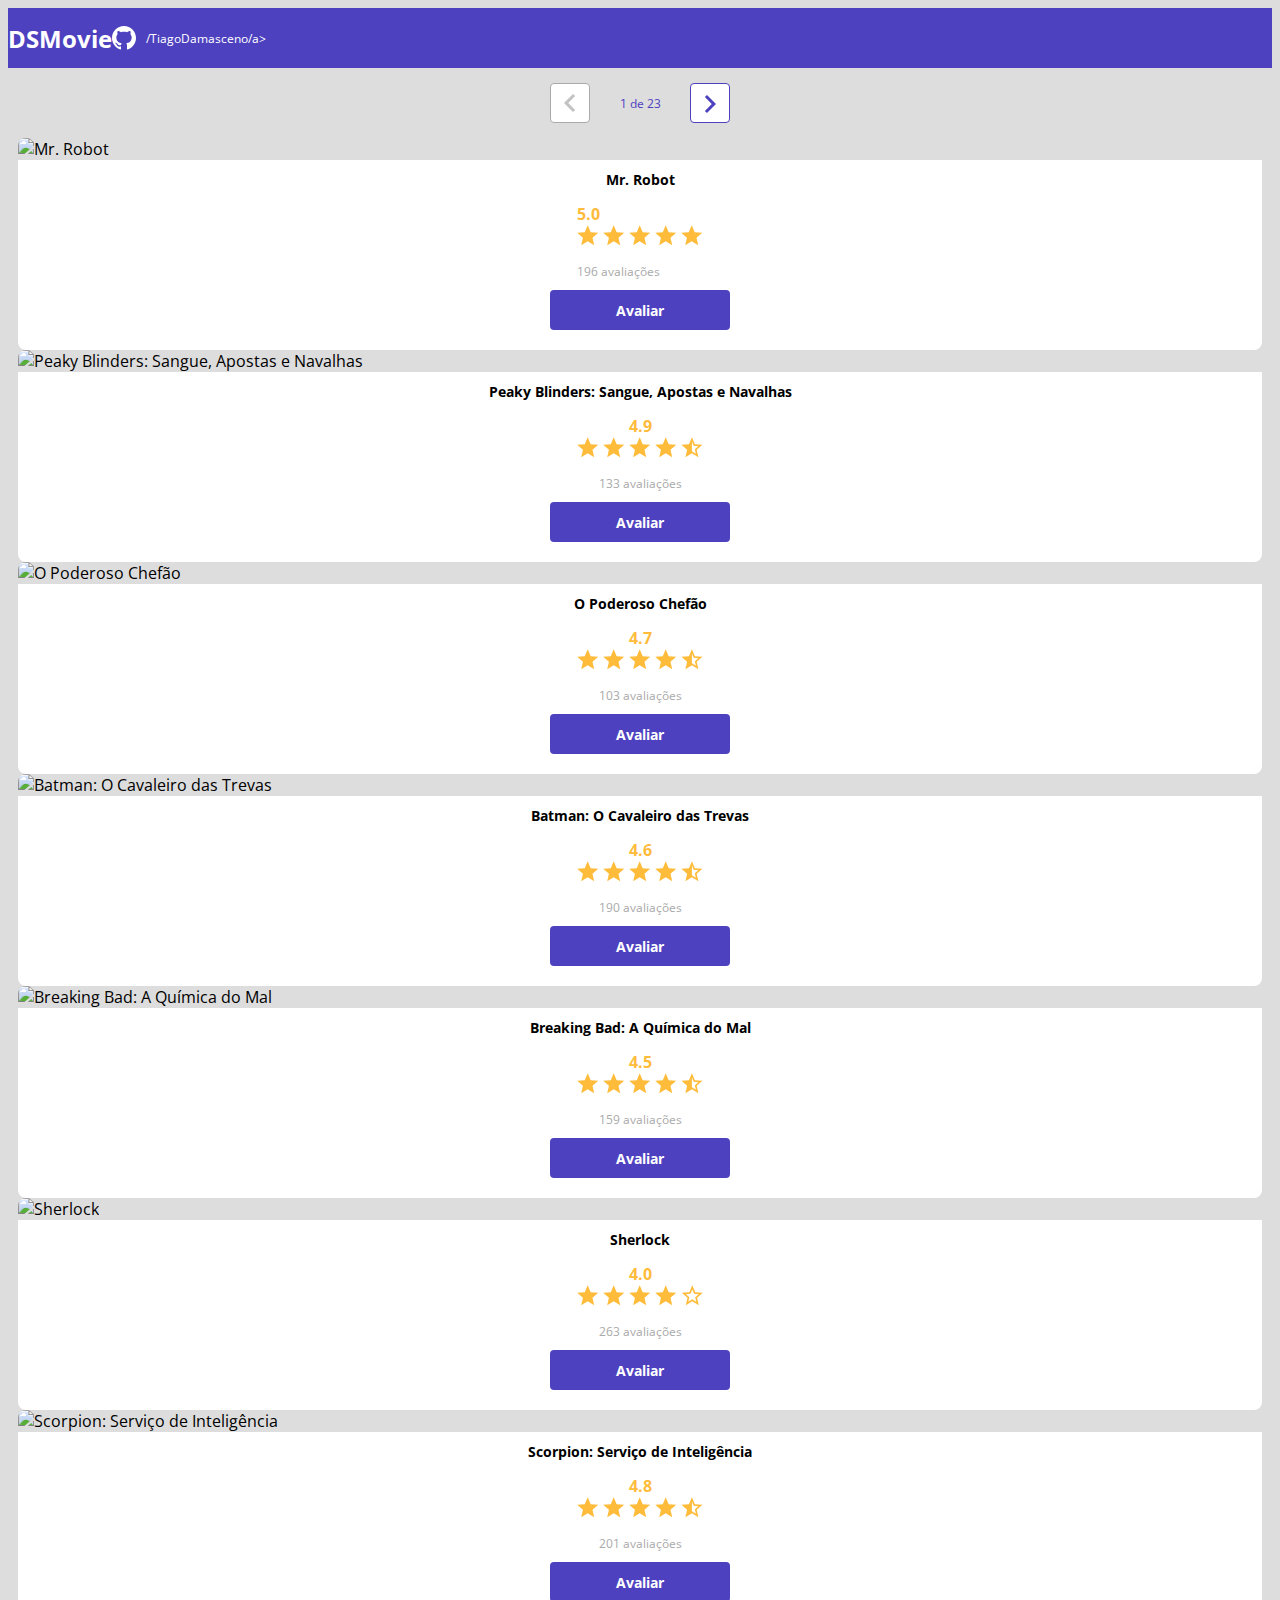
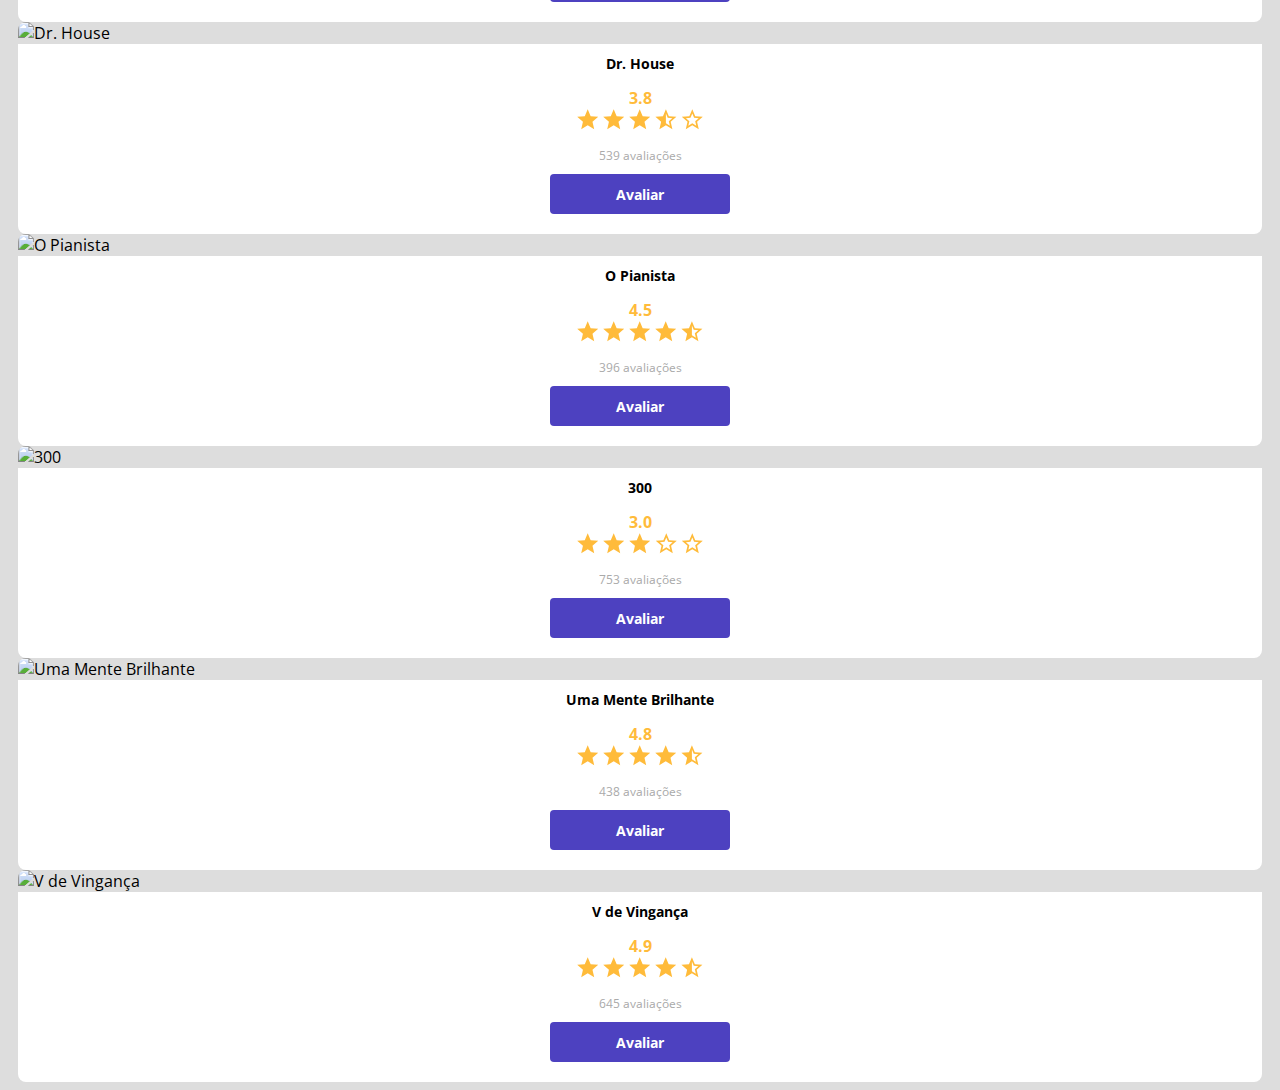
==== commit 772de37e: "Componente de paginação" ====
--- a/index.html
+++ b/index.html
@@ -21,7 +21,7 @@
         <h1>DSMovie</h1>
         <div class="dsmovie-contact-container">
           <img src="img/github.svg" alt="Github" />
-          <a href="https://github.com/devsuperior">/devsuperior</a>
+          <a href="https://github.com/Tiagodepd">/TiagoDamasceno/a>
         </div>
       </nav>
     </header>
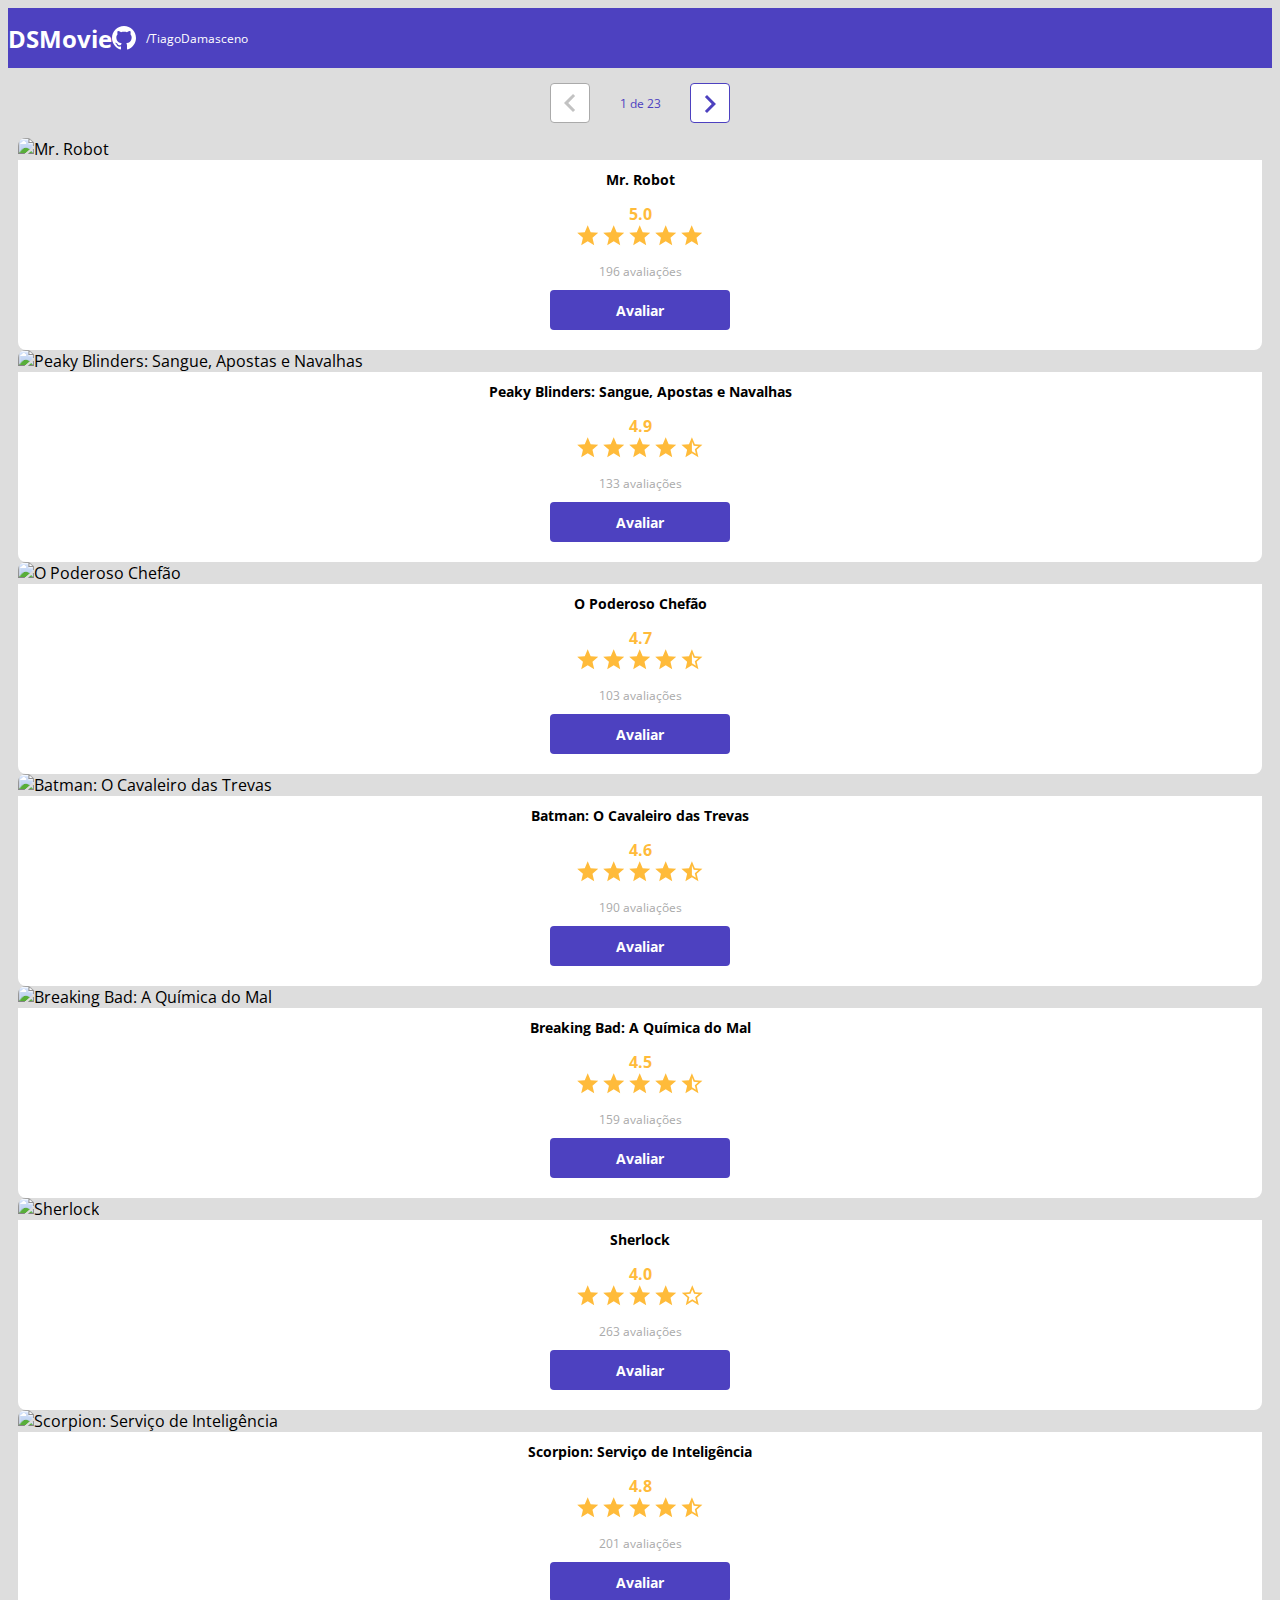
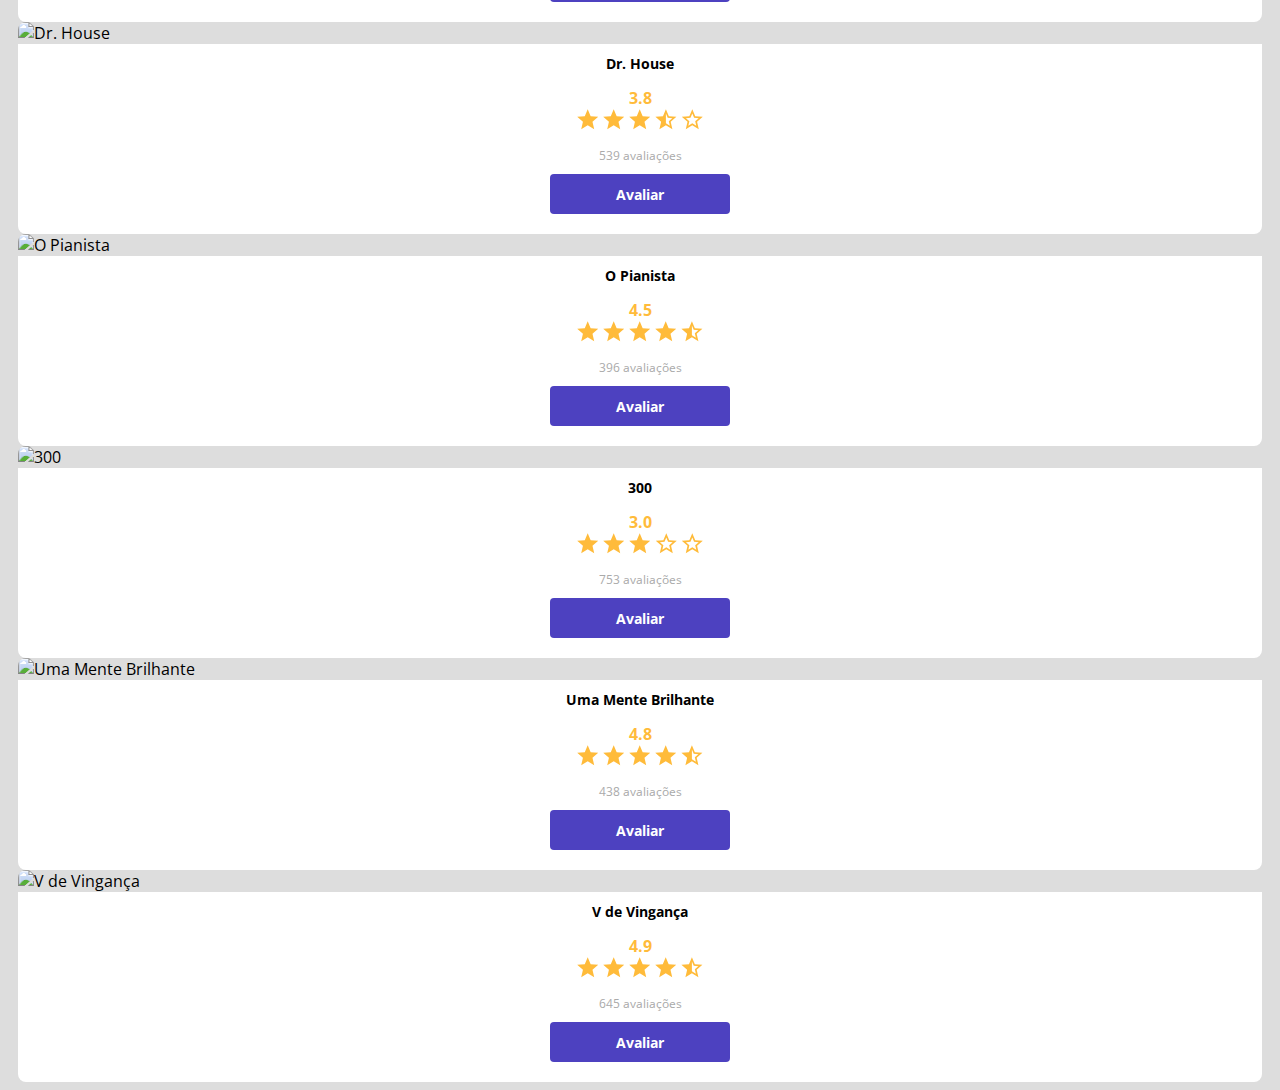
==== commit dfd11834: "Componente de paginação" ====
--- a/index.html
+++ b/index.html
@@ -21,7 +21,7 @@
         <h1>DSMovie</h1>
         <div class="dsmovie-contact-container">
           <img src="img/github.svg" alt="Github" />
-          <a href="https://github.com/Tiagodepd">/TiagoDamasceno/a>
+          <a href="https://github.com/Tiagodepd">/TiagoDamasceno</a>
         </div>
       </nav>
     </header>
